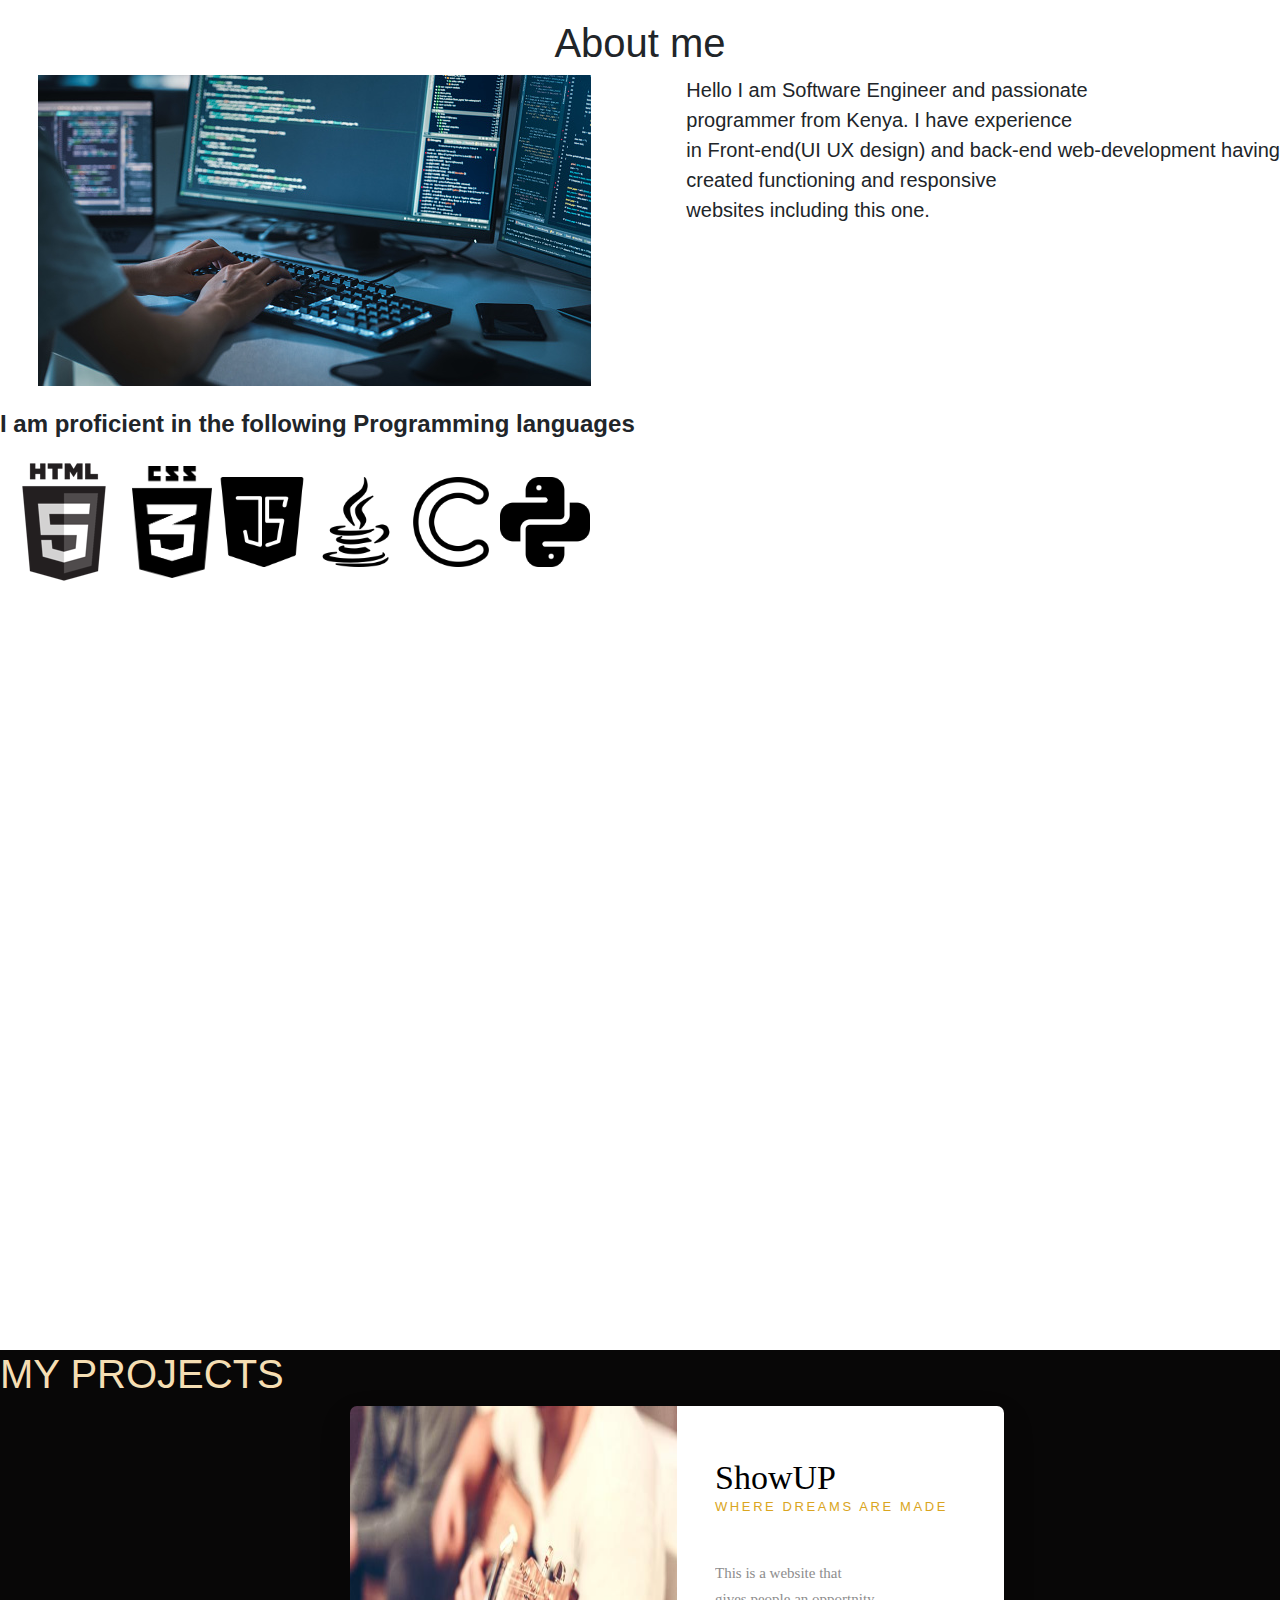
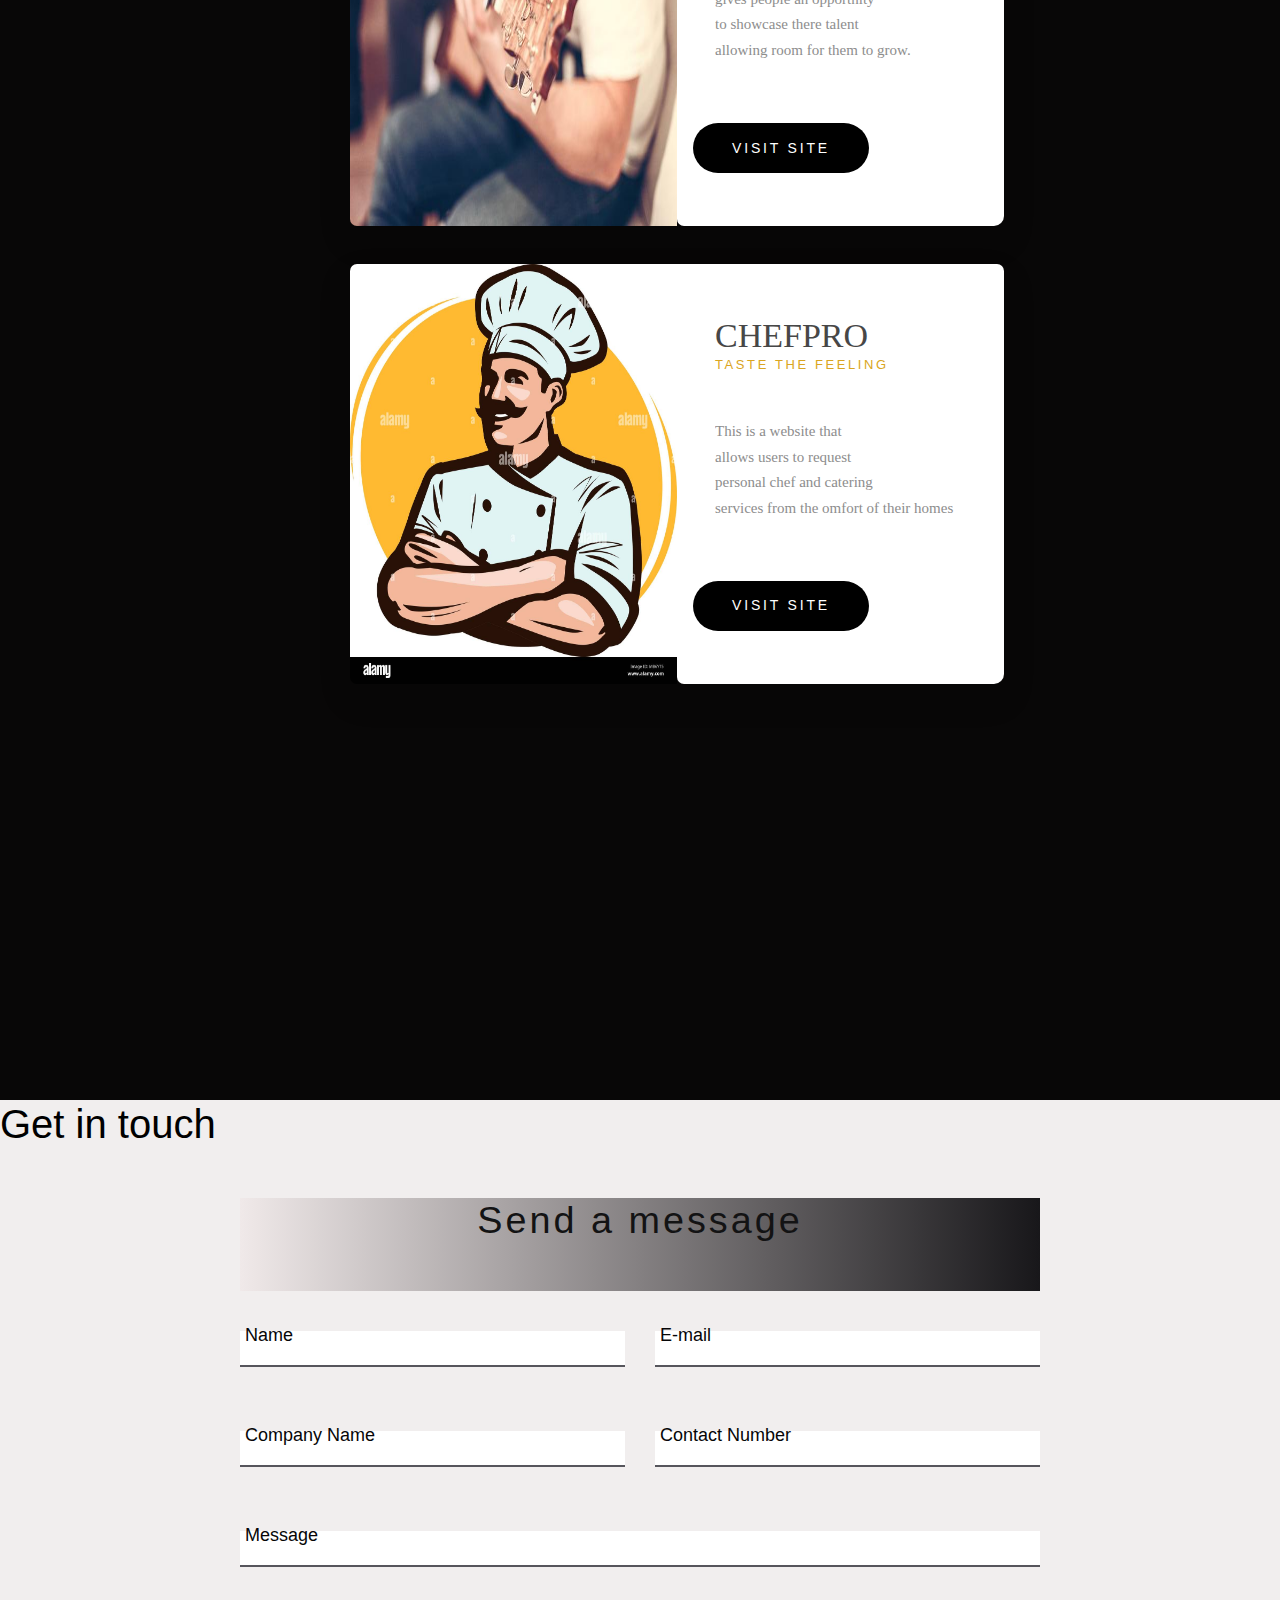
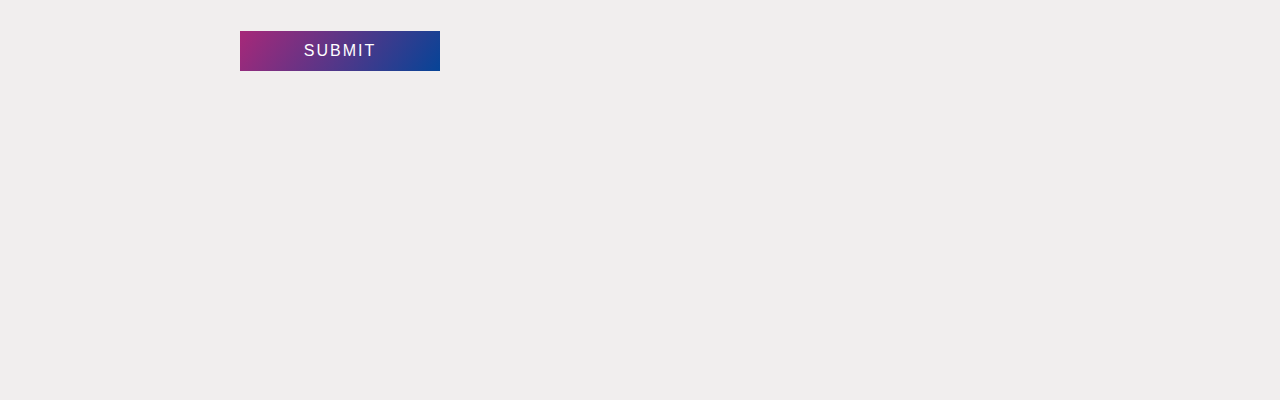
==== thisisme.html @ d9a9877f "Update thisisme.html" ====
<!DOCTYPE html>
<html>
    <head>
        
        <title>vincentmarsh</title>
        <link rel="stylesheet" href="https://cdn.jsdelivr.net/npm/bootstrap@4.0.0/dist/css/bootstrap.min.css" 
        integrity="sha384-Gn5384xqQ1aoWXA+058RXPxPg6fy4IWvTNh0E263XmFcJlSAwiGgFAW/dAiS6JXm" crossorigin="anonymous">
        <link rel="stylesheet" href="styles.css" />
    </head>
    <body>
        <div class="wrapper">
         <div class="aboutme">
            <h1 class="h1a">About me</h1>
            <img class="img3" src="images/istockphoto-1356364287-170667a.jpg"  alt="">
            <p class="h1b">Hello I am Software Engineer and passionate <br> programmer from Kenya. I have experience<br> in Front-end(UI UX design) and back-end
            web-development having <br>created functioning and responsive<br> websites including this one.  <br>   </p>
           <br> 
         </div>
         <p class="languages"> I am proficient in the following Programming languages</p>
         <img src="images\tim-mossholder-WE_Kv_ZB1l0-unsplash.jpg" class="imglan" alt="">
         <div progicons>
            <img src="images/65697_html_icon.png" alt="">
            <img src="images/css.png" class=cssicon alt="">
            <img src="images\java-script.png" class=jsicon alt="">
            <img src="images\java.png" class=jsicon alt="">
            <img src="images\c.png" class=jsicon alt="">
            <img src="images\python.png" class=jsicon alt="">
         </div>
        </div>

        <div class="work">
        <h1> MY PROJECTS</h1>
        <div class="project1">
         <div class="product-img">
           <img src="images\guitar-g049f9bd7a_640.jpg" height="420" width="327">
         </div>
         <div class="product-info">
           <div class="product-text">
             <h1>ShowUP</h1>
             <h2>Where dreams are made</h2>
             <p>This is a website that<br> gives people an opportnity<br> to showcase there talent<br> allowing room for them to grow. </p>
           </div>
           <div class="product-price-btn">
            
             <button type="button">Visit Site</button>
           </div>
         </div>
       </div>
       <div class="project2">
         <div class="product-img2">
           <img src="images\cook-chef-logo-or-label-restaurant-concept-cartoon-vector-illustration-MB6YT5.jpg" height="420" width="327">
         </div>
         <div class="product-info2">
           <div class="product-text2">
             <h1>CHEFPRO</h1>
             <h2>Taste the feeling</h2>
             <p>This is a website that<br> allows users to request<br> personal chef and catering<br> services from the omfort of their homes </p>
           </div>
           <div class="product-price-btn2">
            
             <button type="button">Visit Site</button>
           </div>
         </div>
       </div>
        </div>
        
        <div class="info">
            <h1 class="h1c"> Get in touch</h1>
            <section class="get-in-touch">
                <h1 class="title">Send a message</h1>
                <form class="contact-form row">
                   <div class="form-field col-lg-6">
                      <input id="name" class="input-text js-input" type="text" required>
                      <label class="label" for="name">Name</label>
                   </div>
                   <div class="form-field col-lg-6 ">
                      <input id="email" class="input-text js-input" type="email" required>
                      <label class="label" for="email">E-mail</label>
                   </div>
                   <div class="form-field col-lg-6 ">
                      <input id="company" class="input-text js-input" type="text" required>
                      <label class="label" for="company">Company Name</label>
                   </div>
                    <div class="form-field col-lg-6 ">
                      <input id="phone" class="input-text js-input" type="text" required>
                      <label class="label" for="phone">Contact Number</label>
                   </div>
                   <div class="form-field col-lg-12">
                      <input id="message" class="input-text js-input" type="text" required>
                      <label class="label" for="message">Message</label>
                   </div>
                   <div class="form-field col-lg-12">
                      <input class="submit-btn" type="submit" value="Submit">
                   </div>
                </form>
             </section>
        </div>
    </body>
</html>
---- styles.css ----
@import url('https://fonts.googleapis.com/css?family=Montserrat:400,700&display=swap');
* {
	padding: 0;
	margin: 0;
	box-sizing: border-box;
  }
  
  
.wrapper {
  	background-color: white;
	height: 150vh;
	overflow-x: hidden;
	overflow-y: auto;
	

  }
  .work{
	background: rgb(8, 7, 7);
	height: 150vh;
	overflow-x: hidden;
	overflow-y: auto;
	color: wheat;

	
  }
  
  .info{
	background: rgb(241, 238, 238);
	transform: translateZ(0) scale(1);
	transition: 5ms;
	z-index: 8;
	justify-content: center;
	height: 100vh;
  }
  
  .info,
  .info p {
	margin-bottom: 1rem;
  }
.h1a{
	color: 000;
	text-align: center;
  }
  .h1b{
color: 000;
float: right;

  }
  .h1c{
	color: #000;

  }
  .aboutme{
	margin-top: .5cm;
	font-size: 20px;
	
  }

  .languages{
	color: 000;
	font-weight: bolder;
	margin-top: 20px;
	font-size: 24px;
  }
  .imglan{
	width: 500px;
	margin-right: 1.0cm ;
	float: right;
  }
  .img3{
	margin-left: 1.0cm ;
  }
 
  .cssicon{
	width: 80px;
	align-items: stretch;
  }
  .jsicon{
	width: 90px;
  }
  .project1 {
	height: 420px;
	width: 654px;
	margin-left: 350px;
	border-radius: 7px 7px 7px 7px;
	
	-webkit-box-shadow: 0px 14px 32px 0px rgba(0, 0, 0, 0.15);
	-moz-box-shadow: 0px 14px 32px 0px rgba(0, 0, 0, 0.15);
	box-shadow: 0px 14px 32px 0px rgba(0, 0, 0, 0.15);
  }
  
  .product-img {
	float: left;
	height: 420px;
	width: 327px;
  }
  
  .product-img img {
	border-radius: 7px 0 0 7px;
  }
  
  .product-info {
	float: left;
	height: 420px;
	width: 327px;
	border-radius: 0 7px 10px 7px;
	background-color: #ffffff;
  }
  
  .product-text {
	height: 300px;
	width: 327px;
  }
  
  .product-text h1 {
	margin: 0 0 0 38px;
	padding-top: 52px;
	font-size: 34px;
	color: black;
  }
  
  .product-text h1,
  .product-price-btn p {
	font-family: 'Bentham', serif;
  }
  
  .product-text h2 {
	margin: 0 0 47px 38px;
	font-size: 13px;
	font-family: 'Raleway', sans-serif;
	font-weight: 400;
	text-transform: uppercase;
	color: goldenrod;
	letter-spacing: 0.2em;
  }
  
  .product-text p {
	height: 125px;
	margin: 0 0 0 38px;
	font-family: 'Playfair Display', serif;
	color: #8d8d8d;
	line-height: 1.7em;
	font-size: 15px;
	font-weight: lighter;
	overflow: hidden;
  }
  
  .product-price-btn {
	height: 103px;
	width: 327px;
	margin-top: 17px;
	position: relative;
  }
  
  .product-price-btn p {
	display: inline-block;
	position: absolute;
	top: -13px;
	height: 50px;
	font-family: 'Trocchi', serif;
	margin: 0 0 0 38px;
	font-size: 28px;
	font-weight: lighter;
	color: gray;
  }
  
  span {
	display: inline-block;
	height: 50px;
	font-family: 'Suranna', serif;
	font-size: 34px;
  }
  
  .product-price-btn button {
	
	display: inline-block;
	height: 50px;
	width: 176px;
	margin: 0 40px 0 16px;
	box-sizing: border-box;
	border: transparent;
	border-radius: 60px;
	font-family: 'Raleway', sans-serif;
	font-size: 14px;
	font-weight: 500;
	text-transform: uppercase;
	letter-spacing: 0.2em;
	color: #ffffff;
	background-color: #000000;
	cursor: pointer;
	outline: none;
  }
  
  .product-price-btn button:hover {
	background-color: #ffffff;
	color: #000000;
  }
  .project2 {
	height: 420px;
	width: 654px;
	margin-left: 350px;
	border-radius: 7px 7px 7px 7px;
	margin-top: 01cm;
	-webkit-box-shadow: 0px 14px 32px 0px rgba(0, 0, 0, 0.15);
	-moz-box-shadow: 0px 14px 32px 0px rgba(0, 0, 0, 0.15);
	box-shadow: 0px 14px 32px 0px rgba(0, 0, 0, 0.15);
  }
  
  .product-img2 {
	float: left;
	height: 420px;
	width: 327px;
  }
  
  .product-img2 img {
	border-radius: 7px 0 0 7px;
  }
  
  .product-info2 {
	float: left;
	height: 420px;
	width: 327px;
	border-radius: 0 7px 10px 7px;
	background-color: #ffffff;
  }
  
  .product-text2 {
	height: 300px;
	width: 327px;
  }
  
  .product-text2 h1 {
	margin: 0 0 0 38px;
	padding-top: 52px;
	font-size: 34px;
	color: #474747;
  }
  
  .product-text2 h1,
  .product-price-btn2 p {
	font-family: 'Bentham', serif;
  }
  
  .product-text2 h2 {
	margin: 0 0 47px 38px;
	font-size: 13px;
	font-family: 'Raleway', sans-serif;
	font-weight: 400;
	text-transform: uppercase;
	color: goldenrod;
	letter-spacing: 0.2em;
  }
  
  .product-text2 p {
	height: 125px;
	margin: 0 0 0 38px;
	font-family: 'Playfair Display', serif;
	color: #8d8d8d;
	line-height: 1.7em;
	font-size: 15px;
	font-weight: lighter;
	overflow: hidden;
  }
  
  .product-price-btn2 {
	height: 103px;
	width: 327px;
	margin-top: 17px;
	position: relative;
  }
  
  .product-price-btn2 p {
	display: inline-block;
	position: absolute;
	top: -13px;
	height: 50px;
	font-family: 'Trocchi', serif;
	margin: 0 0 0 38px;
	font-size: 28px;
	font-weight: lighter;
	color: gray;
  }
  
  span {
	display: inline-block;
	height: 50px;
	font-family: 'Suranna', serif;
	font-size: 34px;
  }
  
  .product-price-btn2 button {
	
	display: inline-block;
	height: 50px;
	width: 176px;
	margin: 0 40px 0 16px;
	box-sizing: border-box;
	border: transparent;
	border-radius: 60px;
	font-family: 'Raleway', sans-serif;
	font-size: 14px;
	font-weight: 500;
	text-transform: uppercase;
	letter-spacing: 0.2em;
	color: #ffffff;
	background-color: #000000;
	cursor: pointer;
	outline: none;
  }
  
  .product-price-btn2 button:hover {
	background-color: #ffffff;
	color: #000000;
  }
  .get-in-touch {
	max-width: 800px;
	margin: 50px auto;
	position: relative;
  
  }
  .get-in-touch .title {
	text-align: center;

	letter-spacing: 3px;
	font-size: 1cm;

	padding-bottom: 48px;
	color: #131314;
	  background: #5543ca;
	  background: -moz-linear-gradient(left,#e2dbda  0%,#0e0e11 100%) !important;
	  background: -webkit-linear-gradient(left,#f8f4f4  0%,#19191b 100%) !important;
	  background: linear-gradient(to right,#f0e9e9  0%,#18171a  100%) !important;
	  
  }
  
  .contact-form .form-field {
	position: relative;
	margin: 32px 0;
  }
  .contact-form .input-text {
	display: block;
	width: 100%;
	height: 36px;
	border-width: 0 0 2px 0;
	border-color: #56555c;
	font-size: 18px;
	line-height: 26px;
	font-weight: 400;
  }
  .contact-form .input-text:focus {
	outline: none;
  }
  .contact-form .input-text:focus + .label,
  .contact-form .input-text.not-empty + .label {
	-webkit-transform: translateY(-24px);
			transform: translateY(-24px);
  }
  .contact-form .label {
	position: absolute;
	left: 20px;
	bottom: 11px;
	font-size: 18px;
	line-height: 26px;
	font-weight: 400;
	color: #060607;
	cursor: text;
	transition: -webkit-transform .2s ease-in-out;
	transition: transform .2s ease-in-out;
	transition: transform .2s ease-in-out, 
	-webkit-transform .2s ease-in-out;
  }
  .contact-form .submit-btn {
	display: inline-block;
	background-color: #000;
	 background-image: linear-gradient(125deg,#a72879,#064497);
	color: #fff;
	text-transform: uppercase;
	letter-spacing: 2px;
	font-size: 16px;
	padding: 8px 16px;
	border: none;
	width:200px;
	cursor: pointer;
  }
  
  @media (max-width: 1048px){
	.wrapper{
		height: 90vh;
		background-color: white !important ;
	
	}
	.work{
		height: 70vh;
	}
	.info{
		height: 70vh;
	}
	.h1b{
		float: none !important;
		font-size: 50px;
	}
	.imglan{
		float: none;
		width: 800px;
	}
	.languages{
		font-size: 50px;
	}
	.aboutme{
		float: none;
		font-size: 15px;
	}
	.img3{
	width: 800px;

	}
	
  }
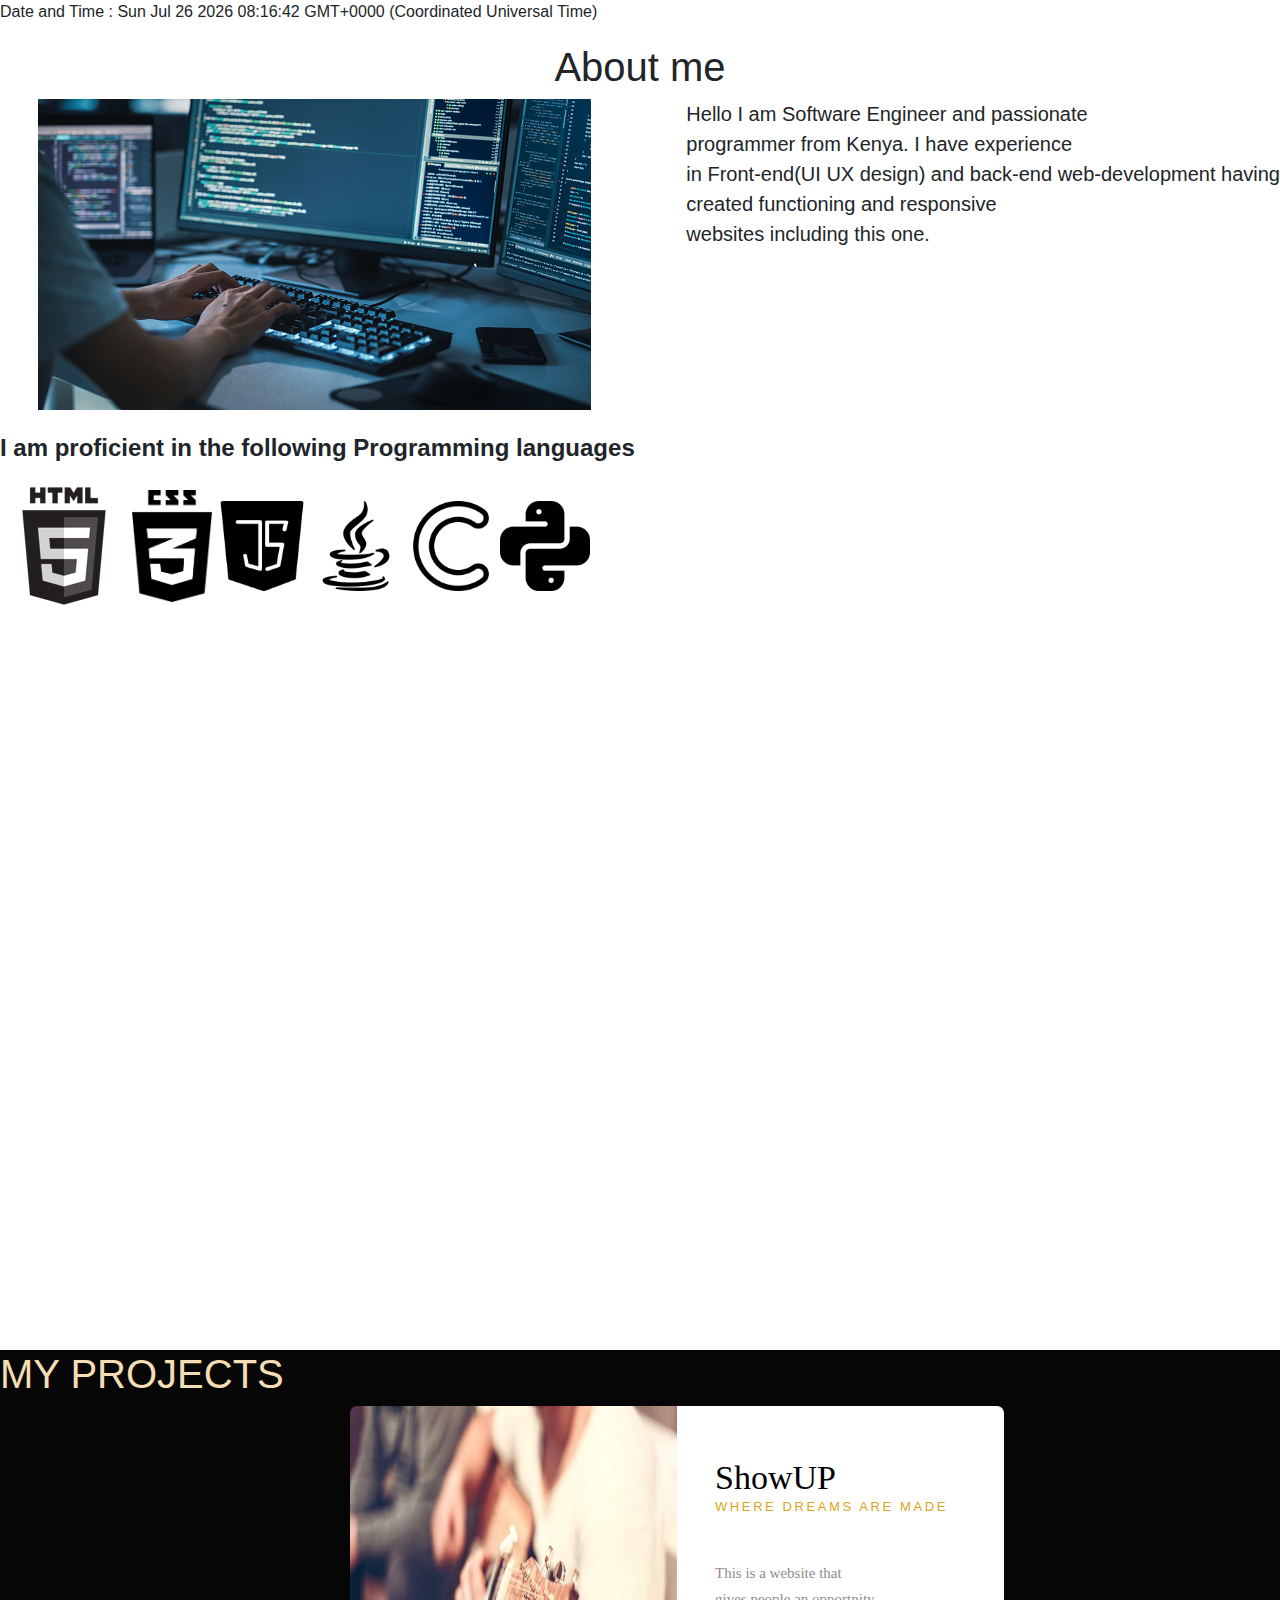
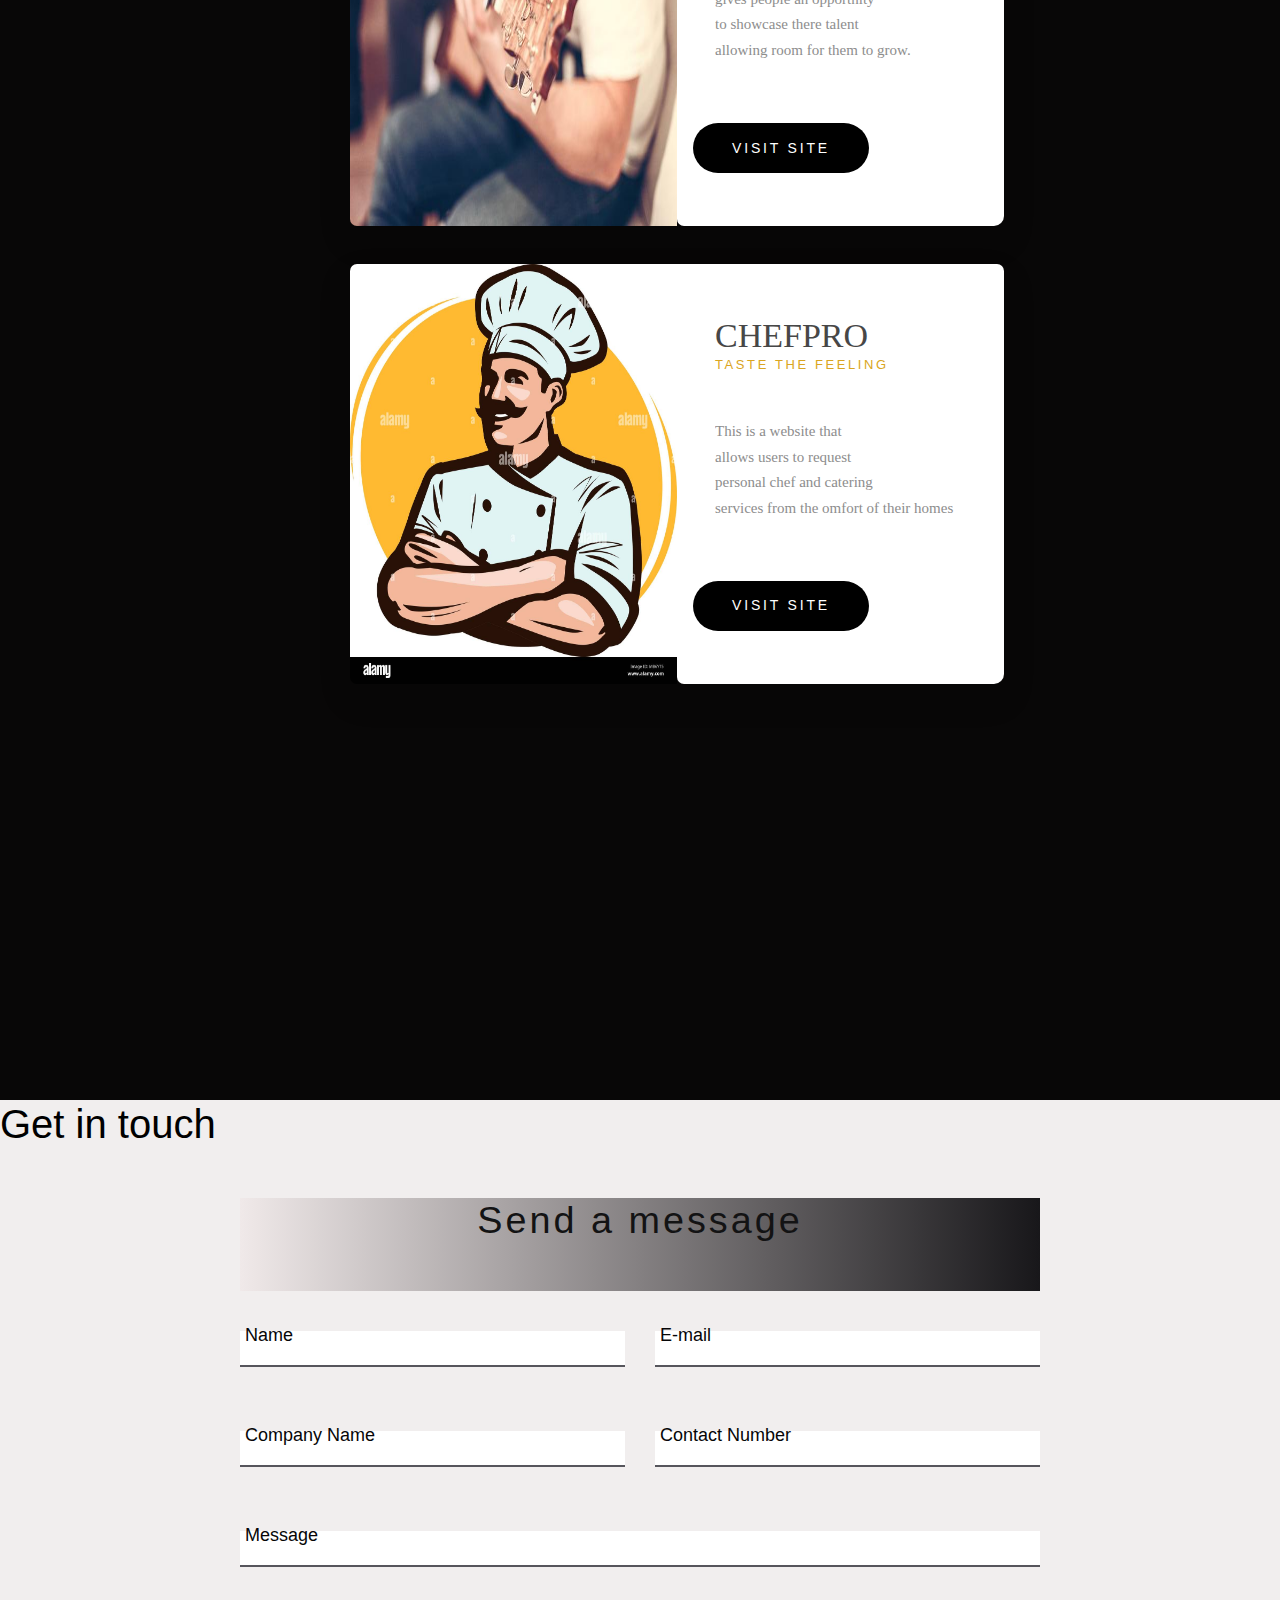
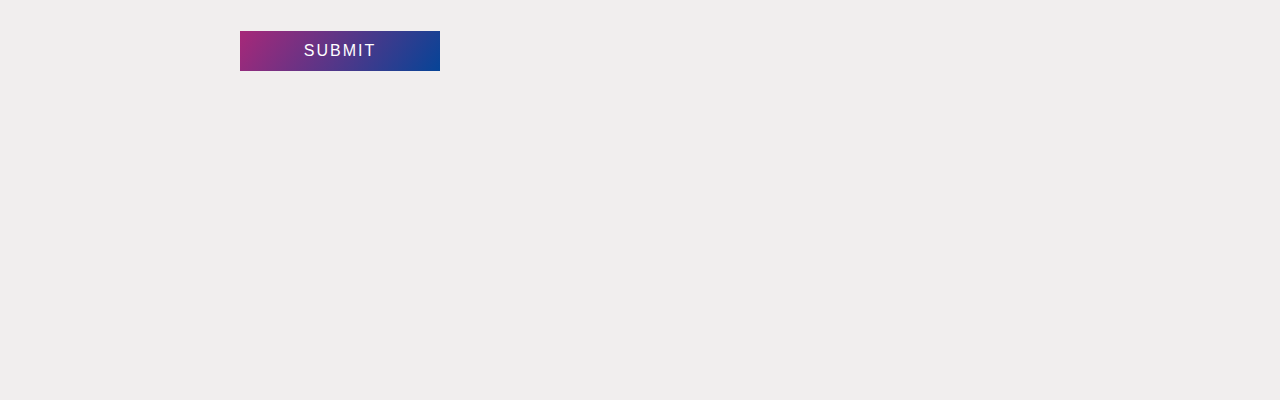
==== commit fdd5ea2d: "javascript" ====
--- a/thisisme.html
+++ b/thisisme.html
@@ -9,6 +9,23 @@
     </head>
     <body>
         <div class="wrapper">
+          <html>
+
+            <head>
+                <title>JavaScript Date Method</title>
+            </head>
+            
+            <body>
+            
+                <script  type="text/javascript">
+                    var dt = Date();
+                    document.write("Date and Time : " + dt);
+                 
+                </script>
+            
+            </body>
+            
+            </html> 
          <div class="aboutme">
             <h1 class="h1a">About me</h1>
             <img class="img3" src="images/istockphoto-1356364287-170667a.jpg"  alt="">
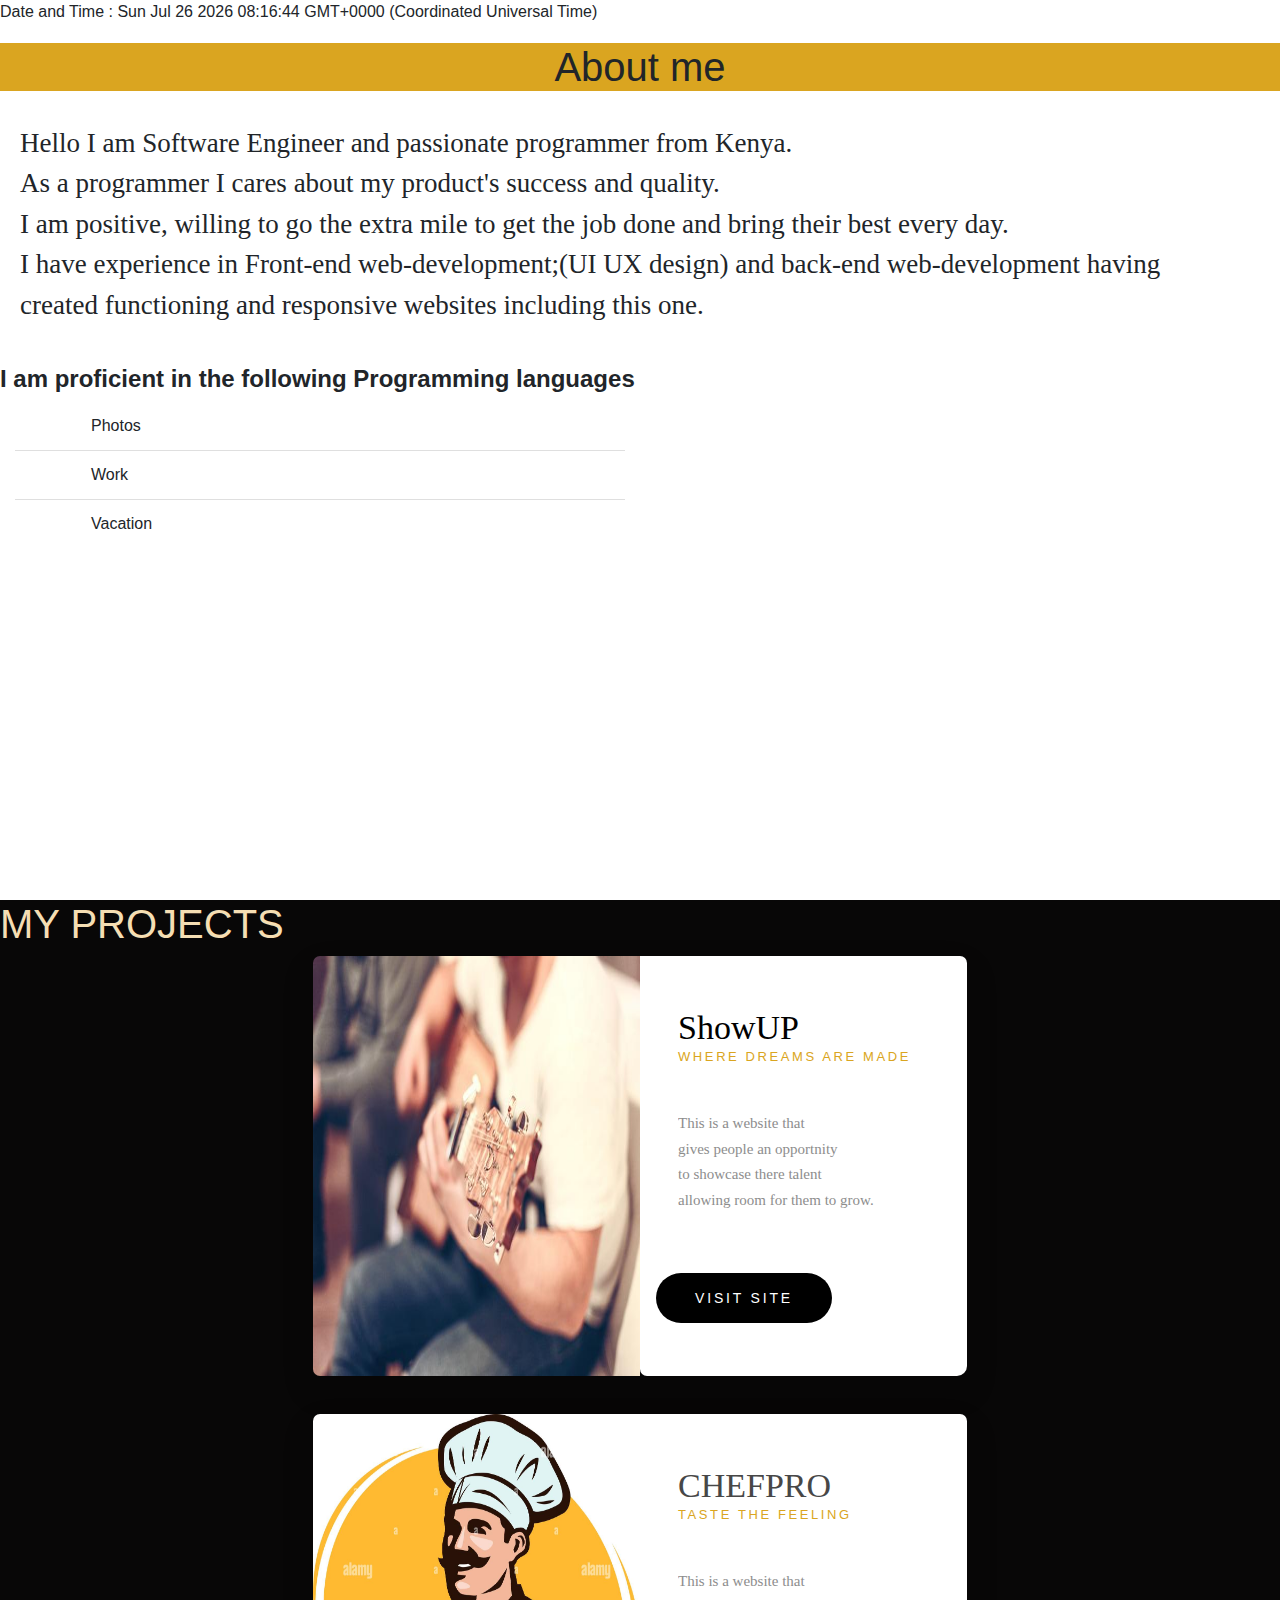
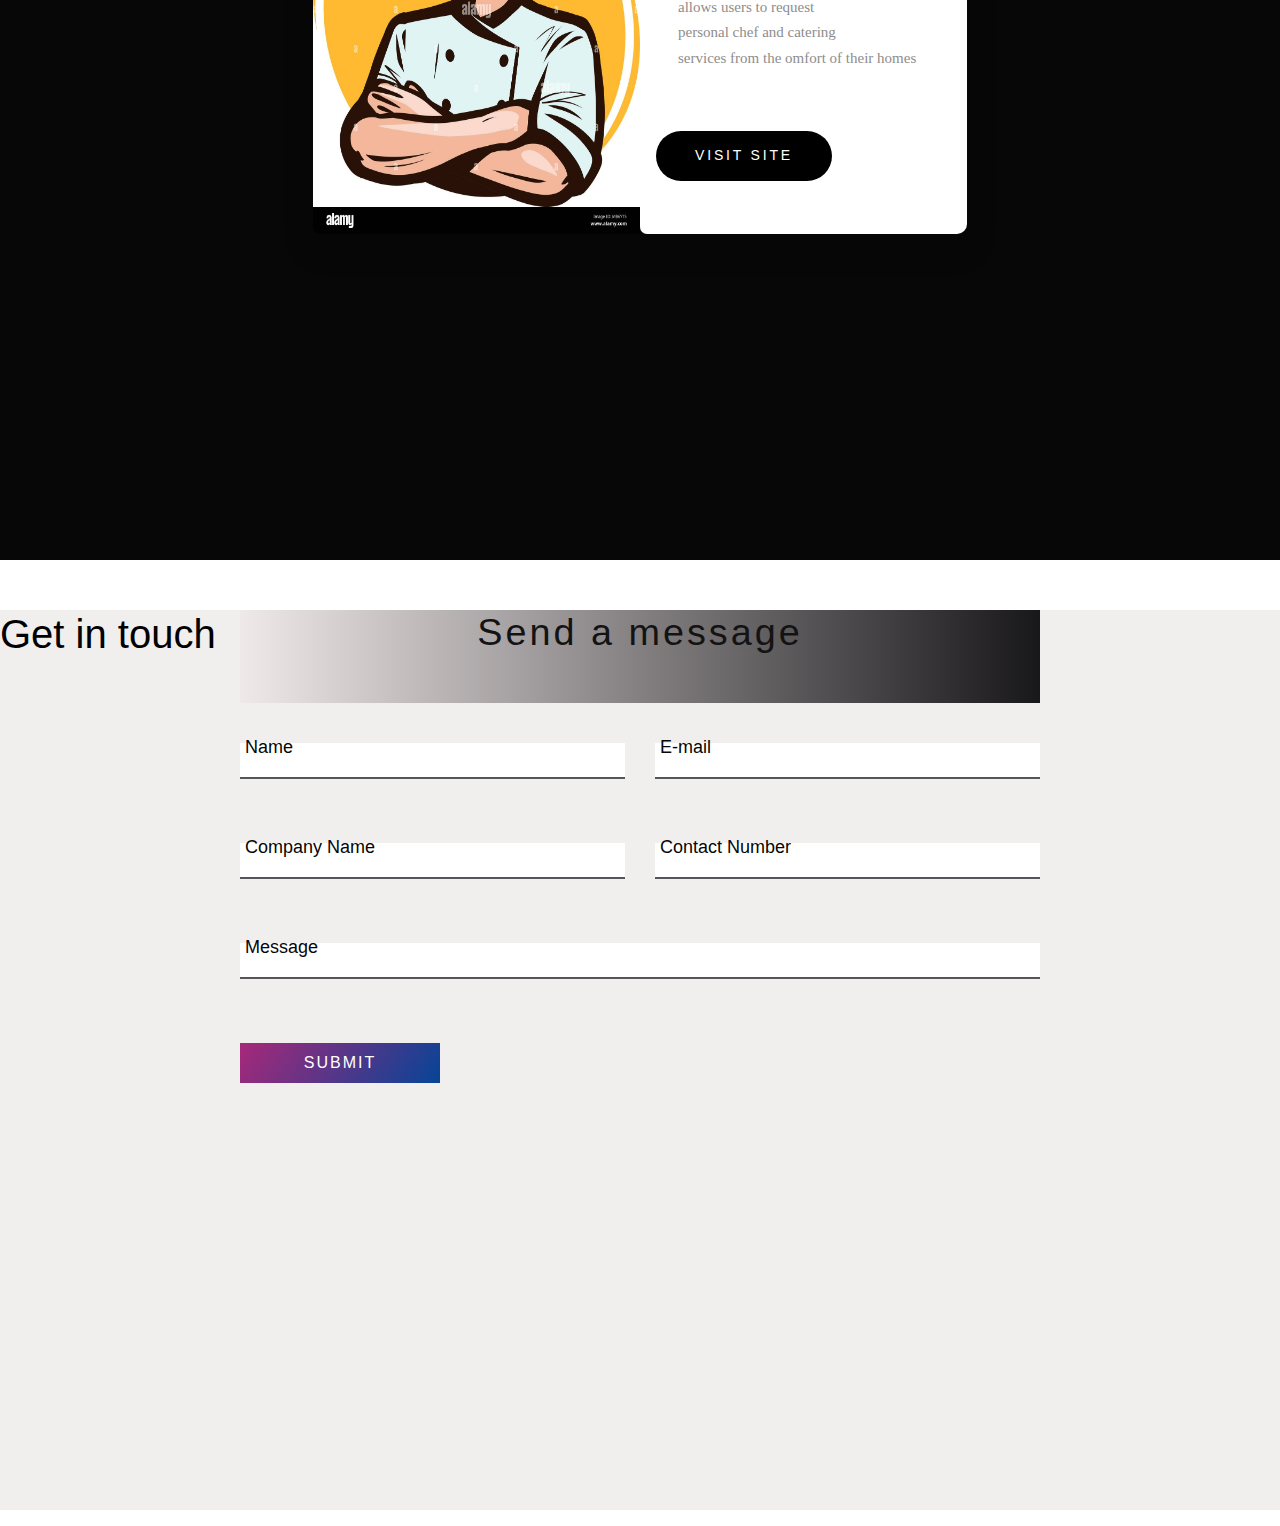
==== commit db86e323: "changes" ====
--- a/thisisme.html
+++ b/thisisme.html
@@ -28,21 +28,31 @@
             </html> 
          <div class="aboutme">
             <h1 class="h1a">About me</h1>
-            <img class="img3" src="images/istockphoto-1356364287-170667a.jpg"  alt="">
-            <p class="h1b">Hello I am Software Engineer and passionate <br> programmer from Kenya. I have experience<br> in Front-end(UI UX design) and back-end
-            web-development having <br>created functioning and responsive<br> websites including this one.  <br>   </p>
+            <img class="img3" src="images\programmer.png"  alt="">
+            <p class="h1b">Hello I am Software Engineer and passionate programmer from Kenya.<br>  As a programmer I cares about my product's success and quality.<br>
+            I am positive, willing to go the extra mile to get the job done and bring their best every day.<br>I have experience in Front-end web-development;(UI UX design) and back-end
+            web-development having <br>created functioning and responsive  websites including this one.  <br>   </p>
            <br> 
          </div>
-         <p class="languages"> I am proficient in the following Programming languages</p>
-         <img src="images\tim-mossholder-WE_Kv_ZB1l0-unsplash.jpg" class="imglan" alt="">
-         <div progicons>
-            <img src="images/65697_html_icon.png" alt="">
-            <img src="images/css.png" class=cssicon alt="">
-            <img src="images\java-script.png" class=jsicon alt="">
-            <img src="images\java.png" class=jsicon alt="">
-            <img src="images\c.png" class=jsicon alt="">
-            <img src="images\python.png" class=jsicon alt="">
-         </div>
+         <h4 class="languages"> I am proficient in the following Programming languages</h4>
+    
+         <!--Grid column-->
+    <div class="col-md-6 mb-4">
+    
+      <div class="list-group-flush">
+          <div class="list-group-item">
+            <p class="mb-0"><i class="fab fa-instagram fa-2x mr-4 blue p-3 white-text rounded " aria-hidden="true"></i>Photos</p>
+          </div>
+          <div class="list-group-item">
+            <p class="mb-0"> <i class="fab fa-slack-hash fa-2x mr-4 mr-4 red p-3 white-text rounded" aria-hidden="true"></i>Work</p>
+          </div>
+          <div class="list-group-item">
+            <p class="mb-0"><i class="fab fa-snapchat fa-2x mr-4 mr-4 purple p-3 white-text rounded" aria-hidden="true"></i>Vacation</p>
+          </div>
+        </div>
+  
+  </div>
+        
         </div>
 
         <div class="work">
--- a/styles.css
+++ b/styles.css
@@ -8,7 +8,7 @@
   
 .wrapper {
   	background-color: white;
-	height: 150vh;
+	height: 100vh;
 	overflow-x: hidden;
 	overflow-y: auto;
 	
@@ -16,7 +16,7 @@
   }
   .work{
 	background: rgb(8, 7, 7);
-	height: 150vh;
+	height: 140vh;
 	overflow-x: hidden;
 	overflow-y: auto;
 	color: wheat;
@@ -40,32 +40,36 @@
 .h1a{
 	color: 000;
 	text-align: center;
+	background-color: goldenrod;
   }
   .h1b{
 color: 000;
-float: right;
+font-family: 'Bentham', serif;
+margin-left: 20px;
+font-size: 3vmin ;
 
   }
   .h1c{
 	color: #000;
+	position: absolute;
+	
 
   }
   .aboutme{
 	margin-top: .5cm;
-	font-size: 20px;
+	
 	
   }
 
   .languages{
 	color: 000;
 	font-weight: bolder;
-	margin-top: 20px;
+	
 	font-size: 24px;
   }
   .imglan{
-	width: 500px;
-	margin-right: 1.0cm ;
-	float: right;
+	width: 100px;
+	
   }
   .img3{
 	margin-left: 1.0cm ;
@@ -81,7 +85,9 @@
   .project1 {
 	height: 420px;
 	width: 654px;
-	margin-left: 350px;
+	margin: 0 auto; /* card centre*/
+        float: none; 
+        margin-bottom: 10px; 
 	border-radius: 7px 7px 7px 7px;
 	
 	-webkit-box-shadow: 0px 14px 32px 0px rgba(0, 0, 0, 0.15);
@@ -198,7 +204,9 @@
   .project2 {
 	height: 420px;
 	width: 654px;
-	margin-left: 350px;
+	margin: 0 auto; /* card centre*/
+        float: none; 
+        margin-bottom: 10px;
 	border-radius: 7px 7px 7px 7px;
 	margin-top: 01cm;
 	-webkit-box-shadow: 0px 14px 32px 0px rgba(0, 0, 0, 0.15);
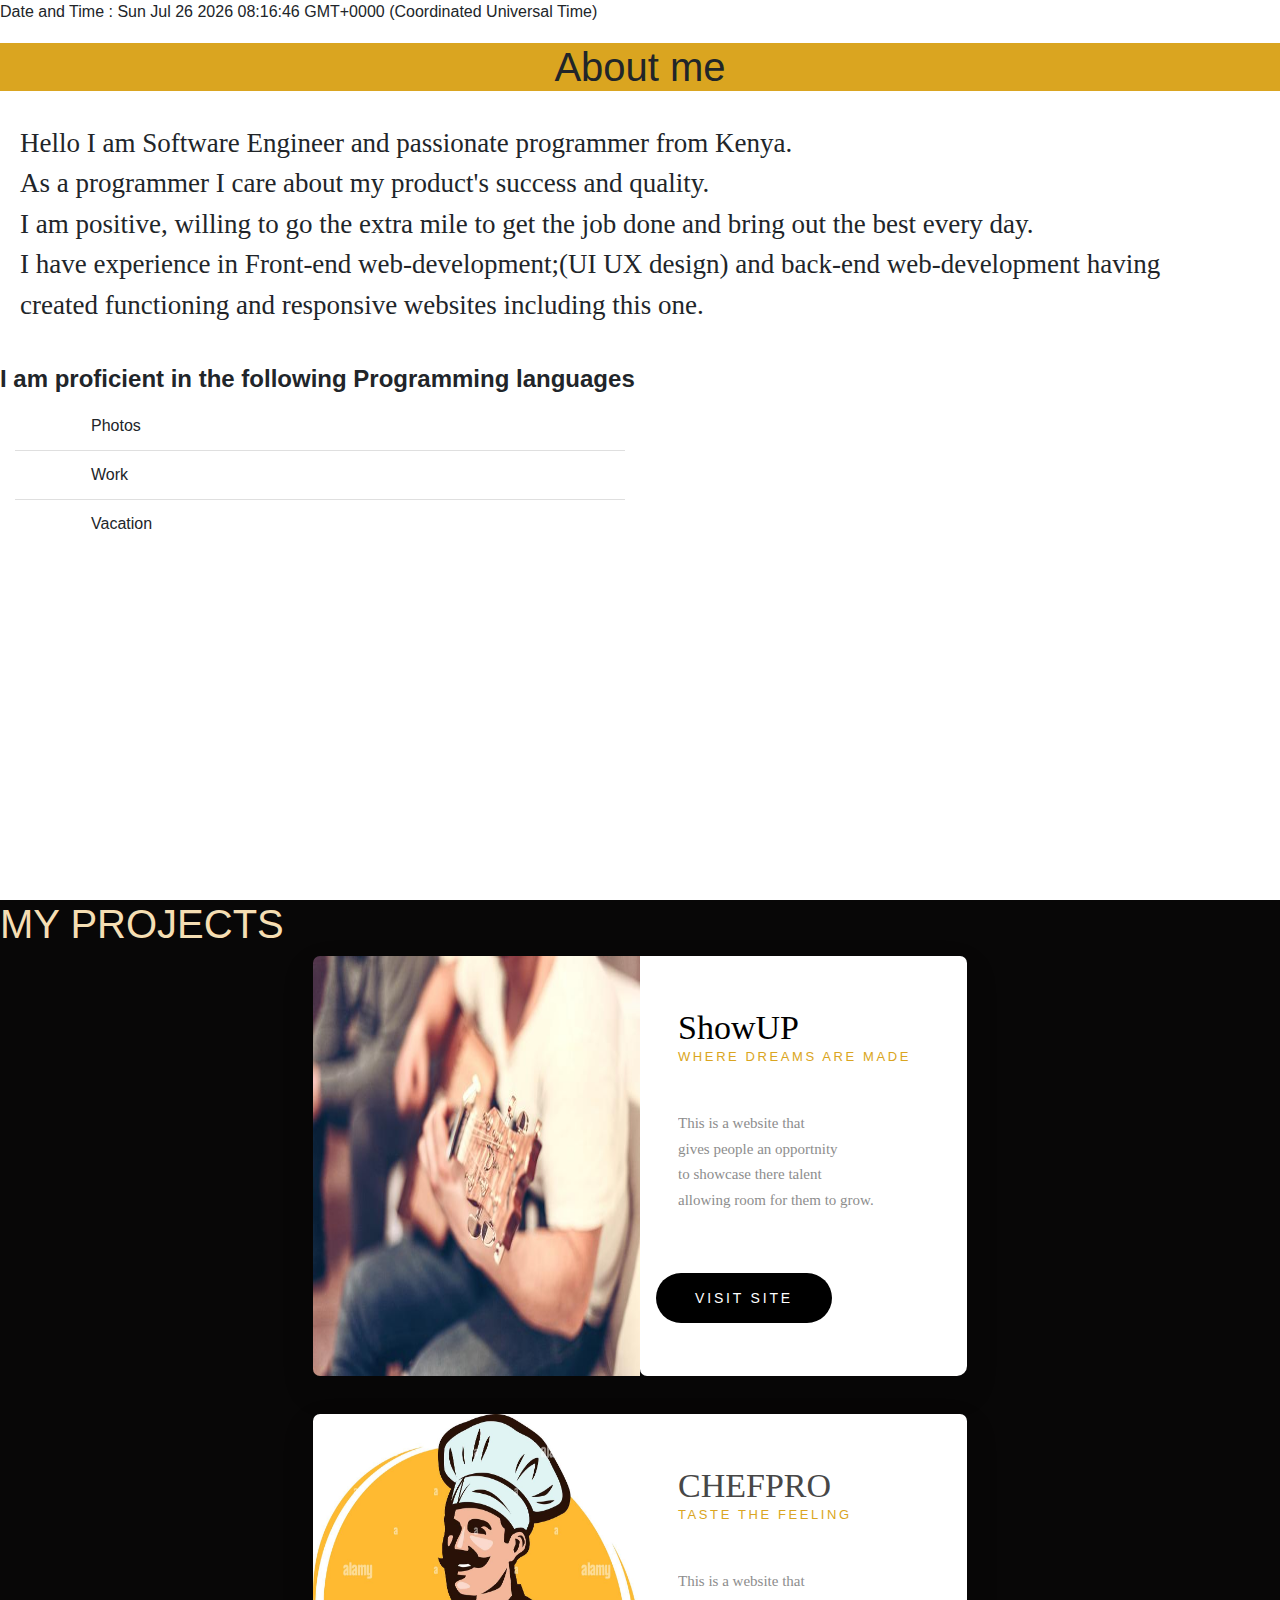
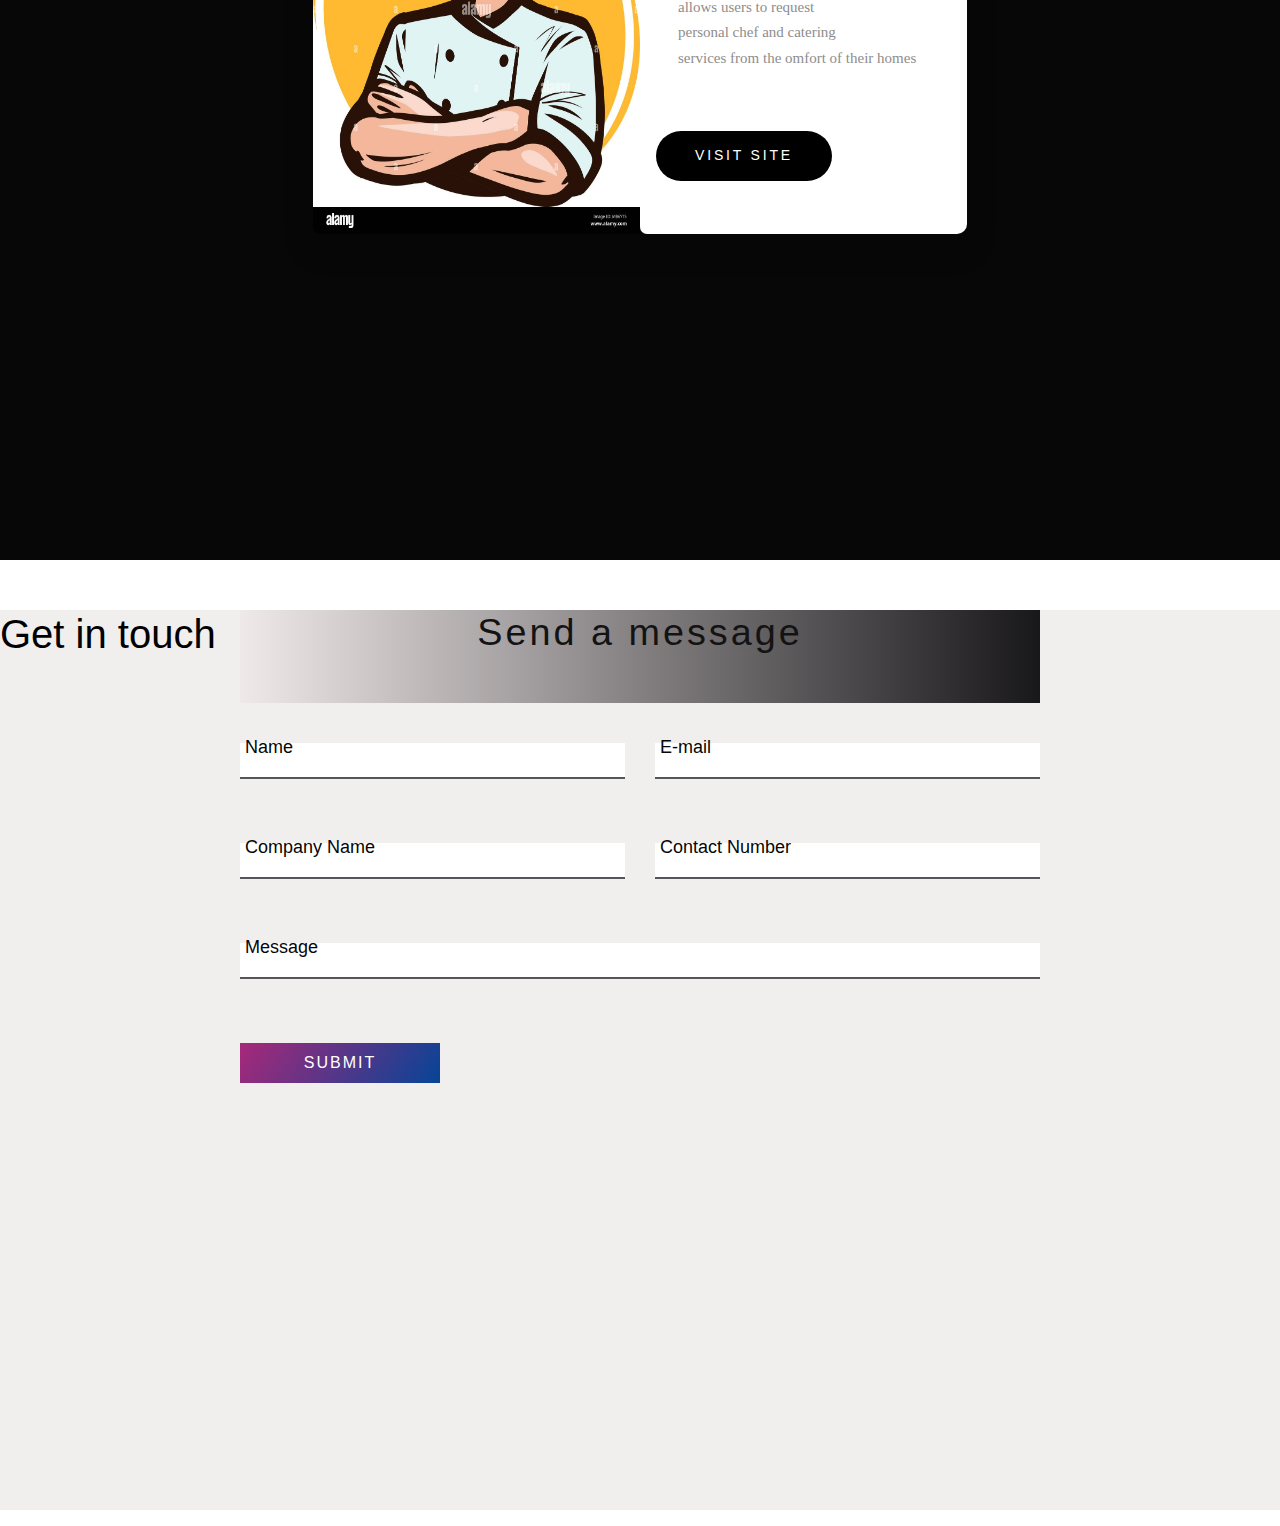
==== commit 23b0a523: "changes" ====
--- a/thisisme.html
+++ b/thisisme.html
@@ -29,8 +29,8 @@
          <div class="aboutme">
             <h1 class="h1a">About me</h1>
             <img class="img3" src="images\programmer.png"  alt="">
-            <p class="h1b">Hello I am Software Engineer and passionate programmer from Kenya.<br>  As a programmer I cares about my product's success and quality.<br>
-            I am positive, willing to go the extra mile to get the job done and bring their best every day.<br>I have experience in Front-end web-development;(UI UX design) and back-end
+            <p class="h1b">Hello I am Software Engineer and passionate programmer from Kenya.<br>  As a programmer I care about my product's success and quality.<br>
+            I am positive, willing to go the extra mile to get the job done and bring out the best every day.<br>I have experience in Front-end web-development;(UI UX design) and back-end
             web-development having <br>created functioning and responsive  websites including this one.  <br>   </p>
            <br> 
          </div>
--- a/styles.css
+++ b/styles.css
@@ -73,6 +73,7 @@
   }
   .img3{
 	margin-left: 1.0cm ;
+	width: 100px;
   }
  
   .cssicon{
@@ -407,10 +408,10 @@
 		float: none !important;
 		font-size: 50px;
 	}
-	.imglan{
-		float: none;
-		width: 800px;
-	}
+	.img3{
+		align-items: center;
+		width: 100px;
+	  }
 	.languages{
 		font-size: 50px;
 	}
@@ -418,10 +419,7 @@
 		float: none;
 		font-size: 15px;
 	}
-	.img3{
-	width: 800px;
-
-	}
+
 	
   }
   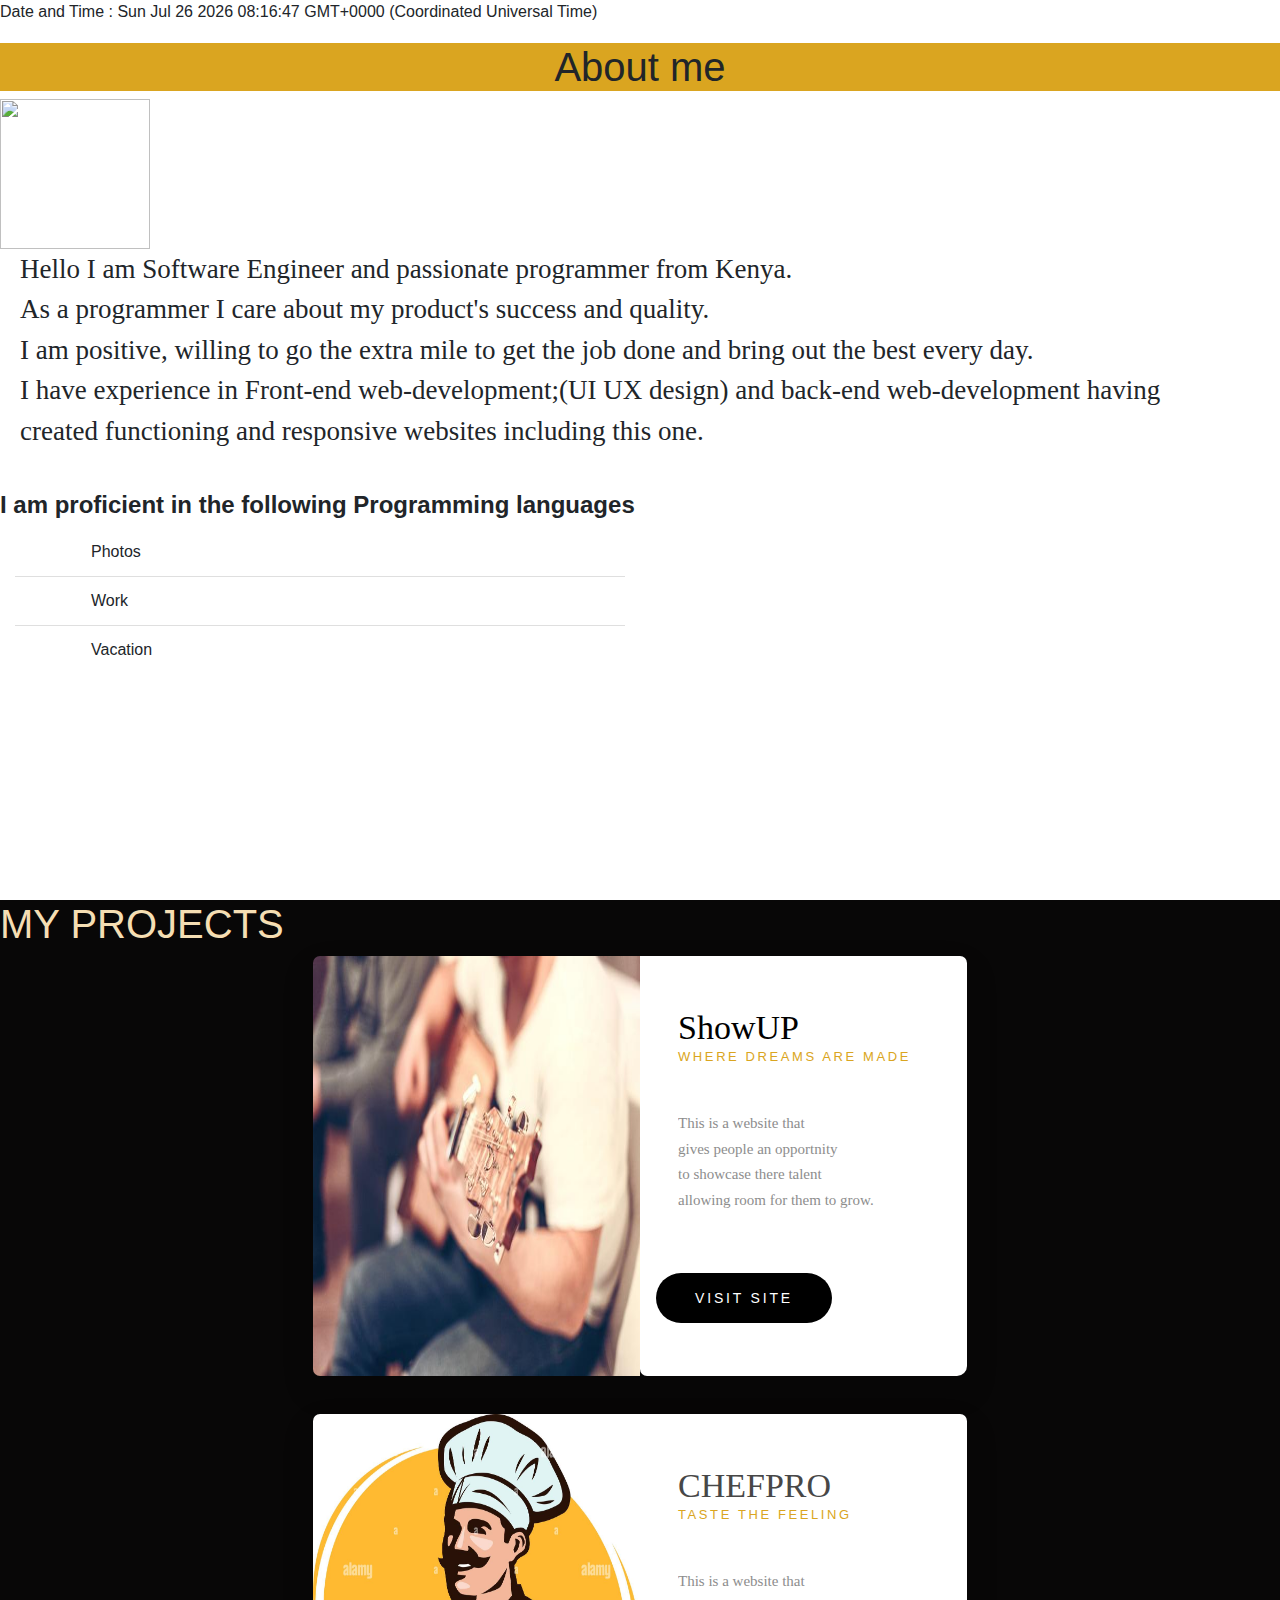
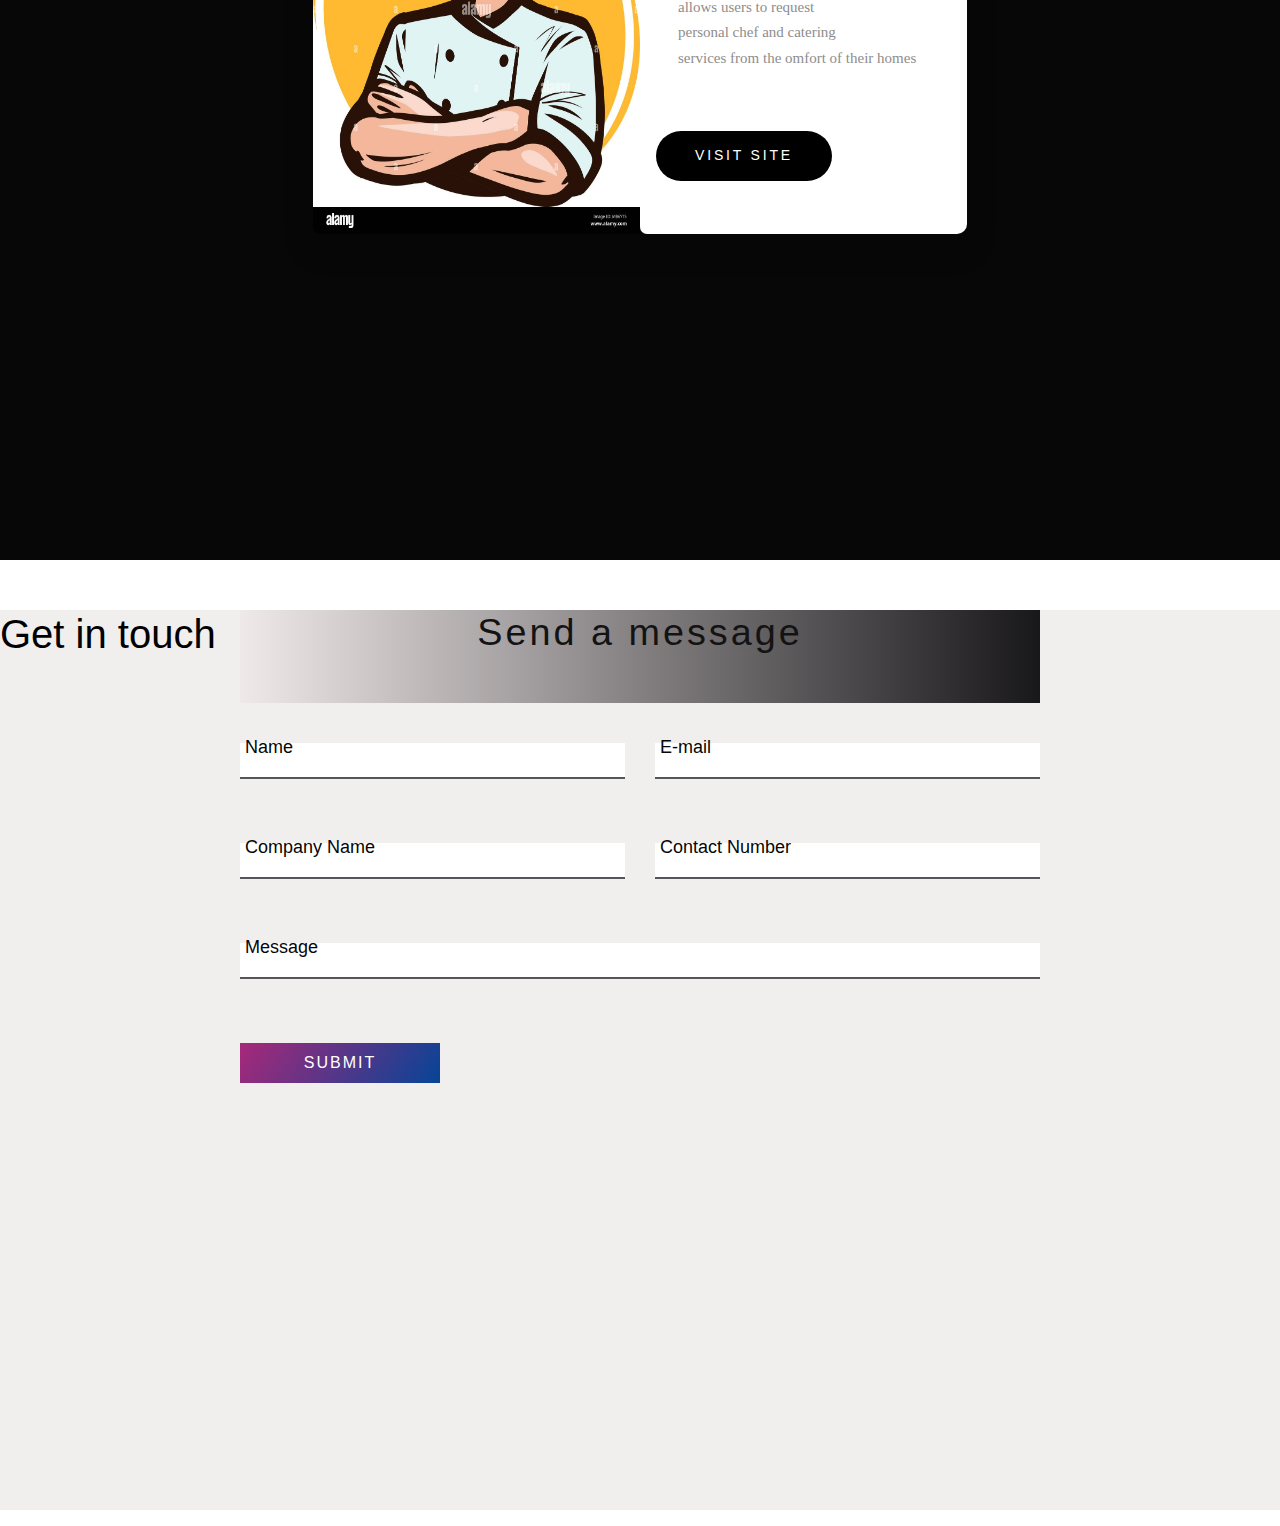
==== commit 9d0cc17f: "changes" ====
--- a/thisisme.html
+++ b/thisisme.html
@@ -28,7 +28,7 @@
             </html> 
          <div class="aboutme">
             <h1 class="h1a">About me</h1>
-            <img class="img3" src="images\programmer.png"  alt="">
+            <img  src="images\programmer.png"  alt="" height="150" width="150">
             <p class="h1b">Hello I am Software Engineer and passionate programmer from Kenya.<br>  As a programmer I care about my product's success and quality.<br>
             I am positive, willing to go the extra mile to get the job done and bring out the best every day.<br>I have experience in Front-end web-development;(UI UX design) and back-end
             web-development having <br>created functioning and responsive  websites including this one.  <br>   </p>
--- a/styles.css
+++ b/styles.css
@@ -71,11 +71,7 @@
 	width: 100px;
 	
   }
-  .img3{
-	margin-left: 1.0cm ;
-	width: 100px;
-  }
- 
+
   .cssicon{
 	width: 80px;
 	align-items: stretch;
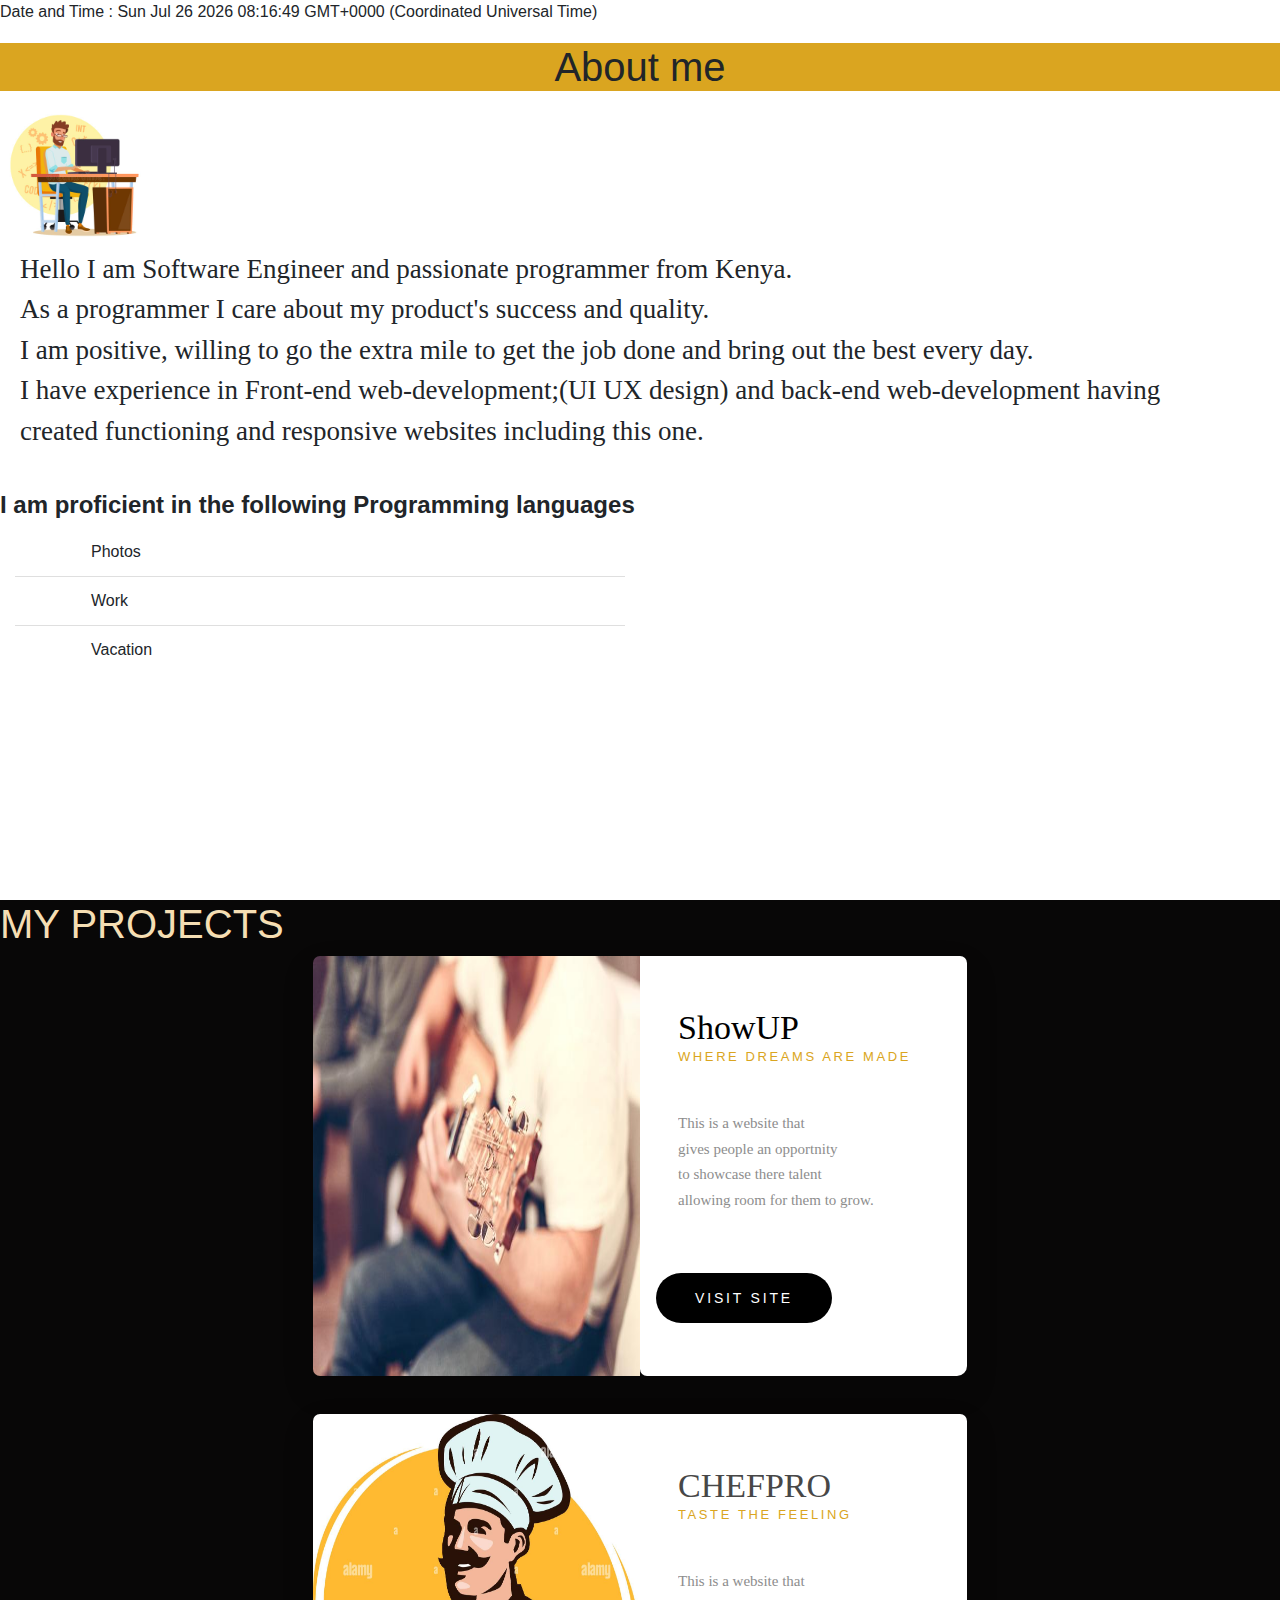
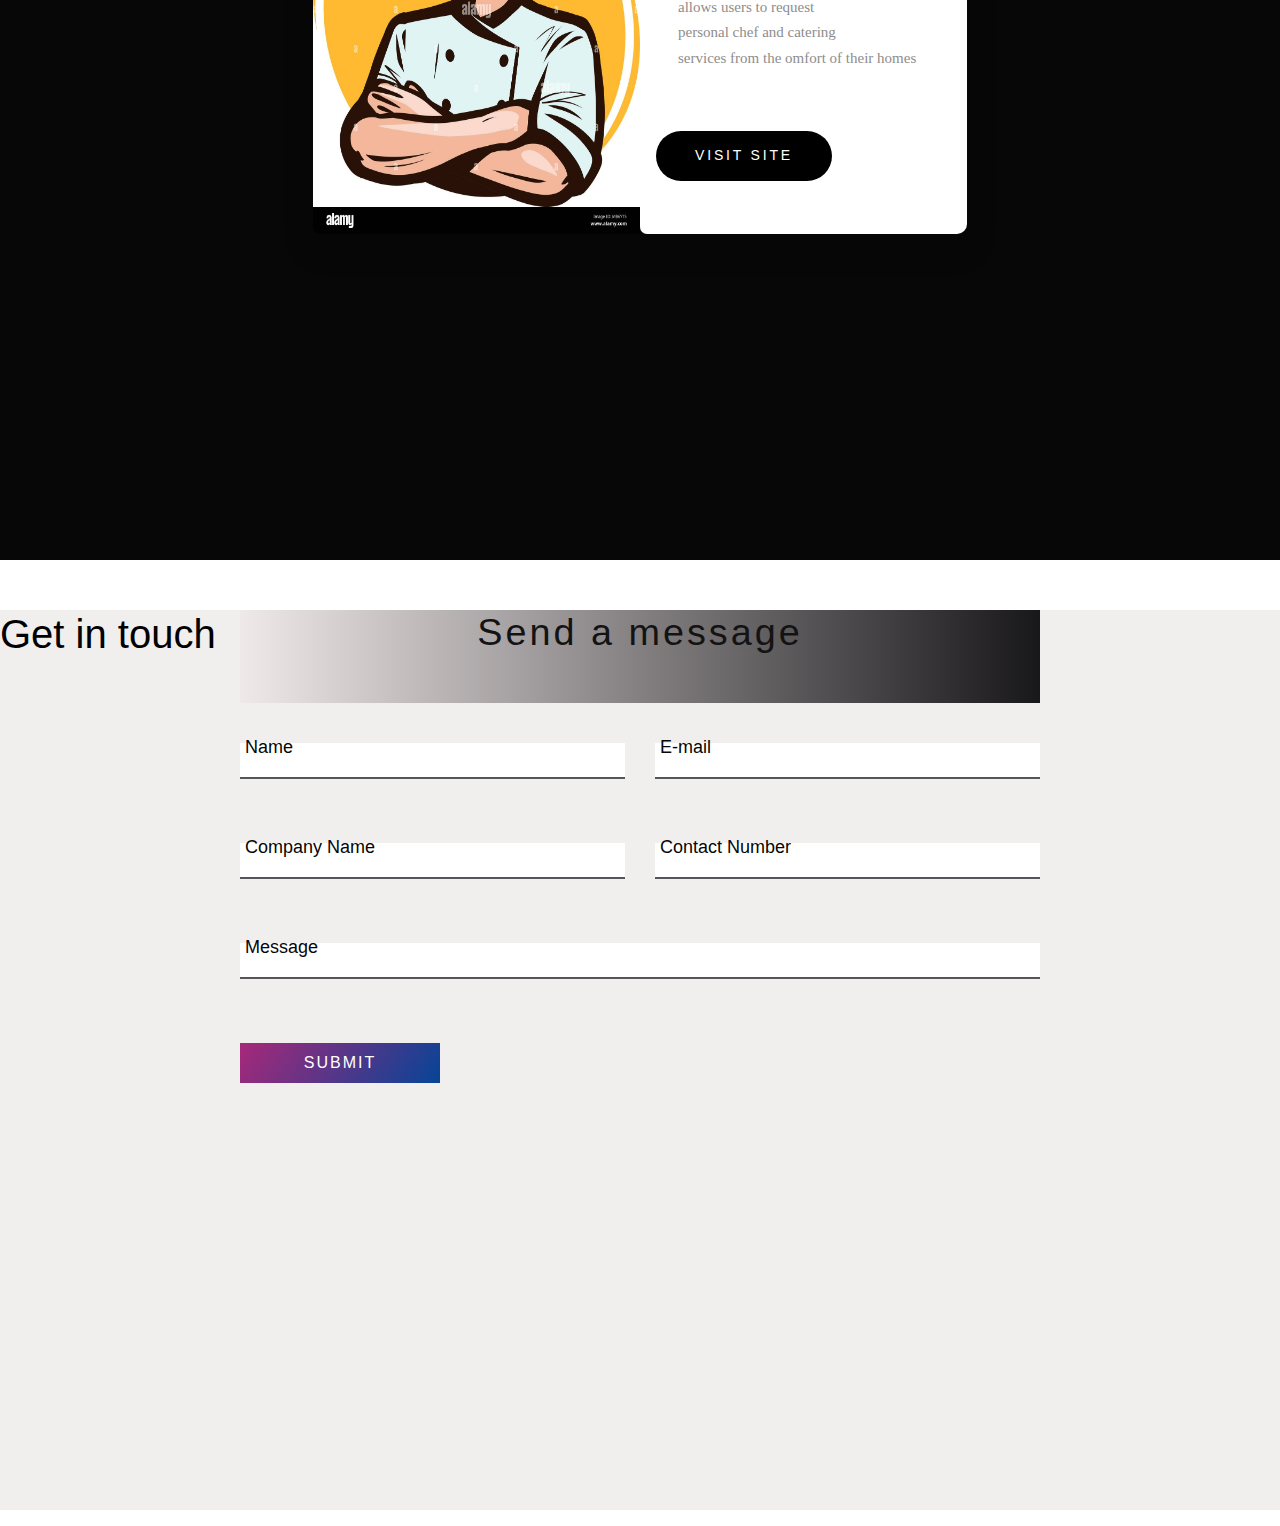
==== commit 578841f5: "changes" ====
--- a/thisisme.html
+++ b/thisisme.html
@@ -28,7 +28,7 @@
             </html> 
          <div class="aboutme">
             <h1 class="h1a">About me</h1>
-            <img  src="images\programmer.png"  alt="" height="150" width="150">
+            <img  src="images\softwaretyp.jpg"  alt="" height="150" width="150">
             <p class="h1b">Hello I am Software Engineer and passionate programmer from Kenya.<br>  As a programmer I care about my product's success and quality.<br>
             I am positive, willing to go the extra mile to get the job done and bring out the best every day.<br>I have experience in Front-end web-development;(UI UX design) and back-end
             web-development having <br>created functioning and responsive  websites including this one.  <br>   </p>
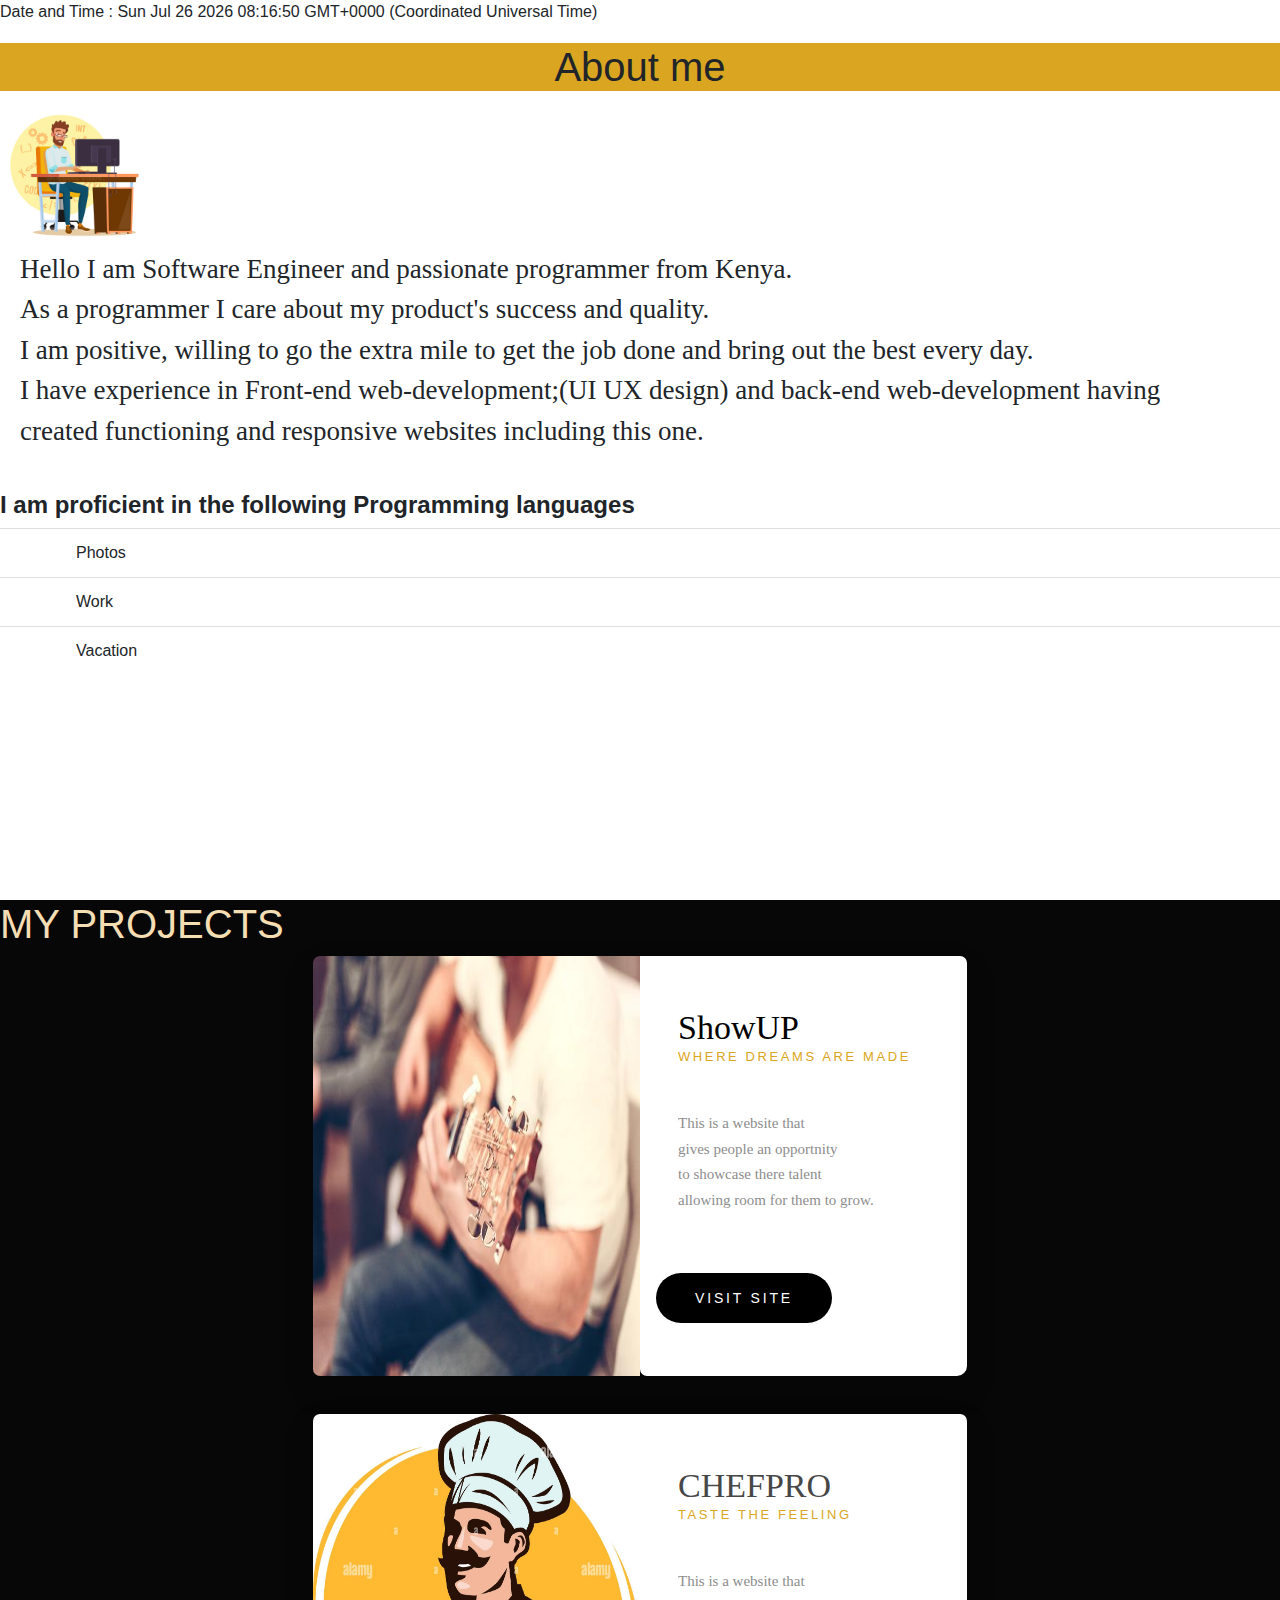
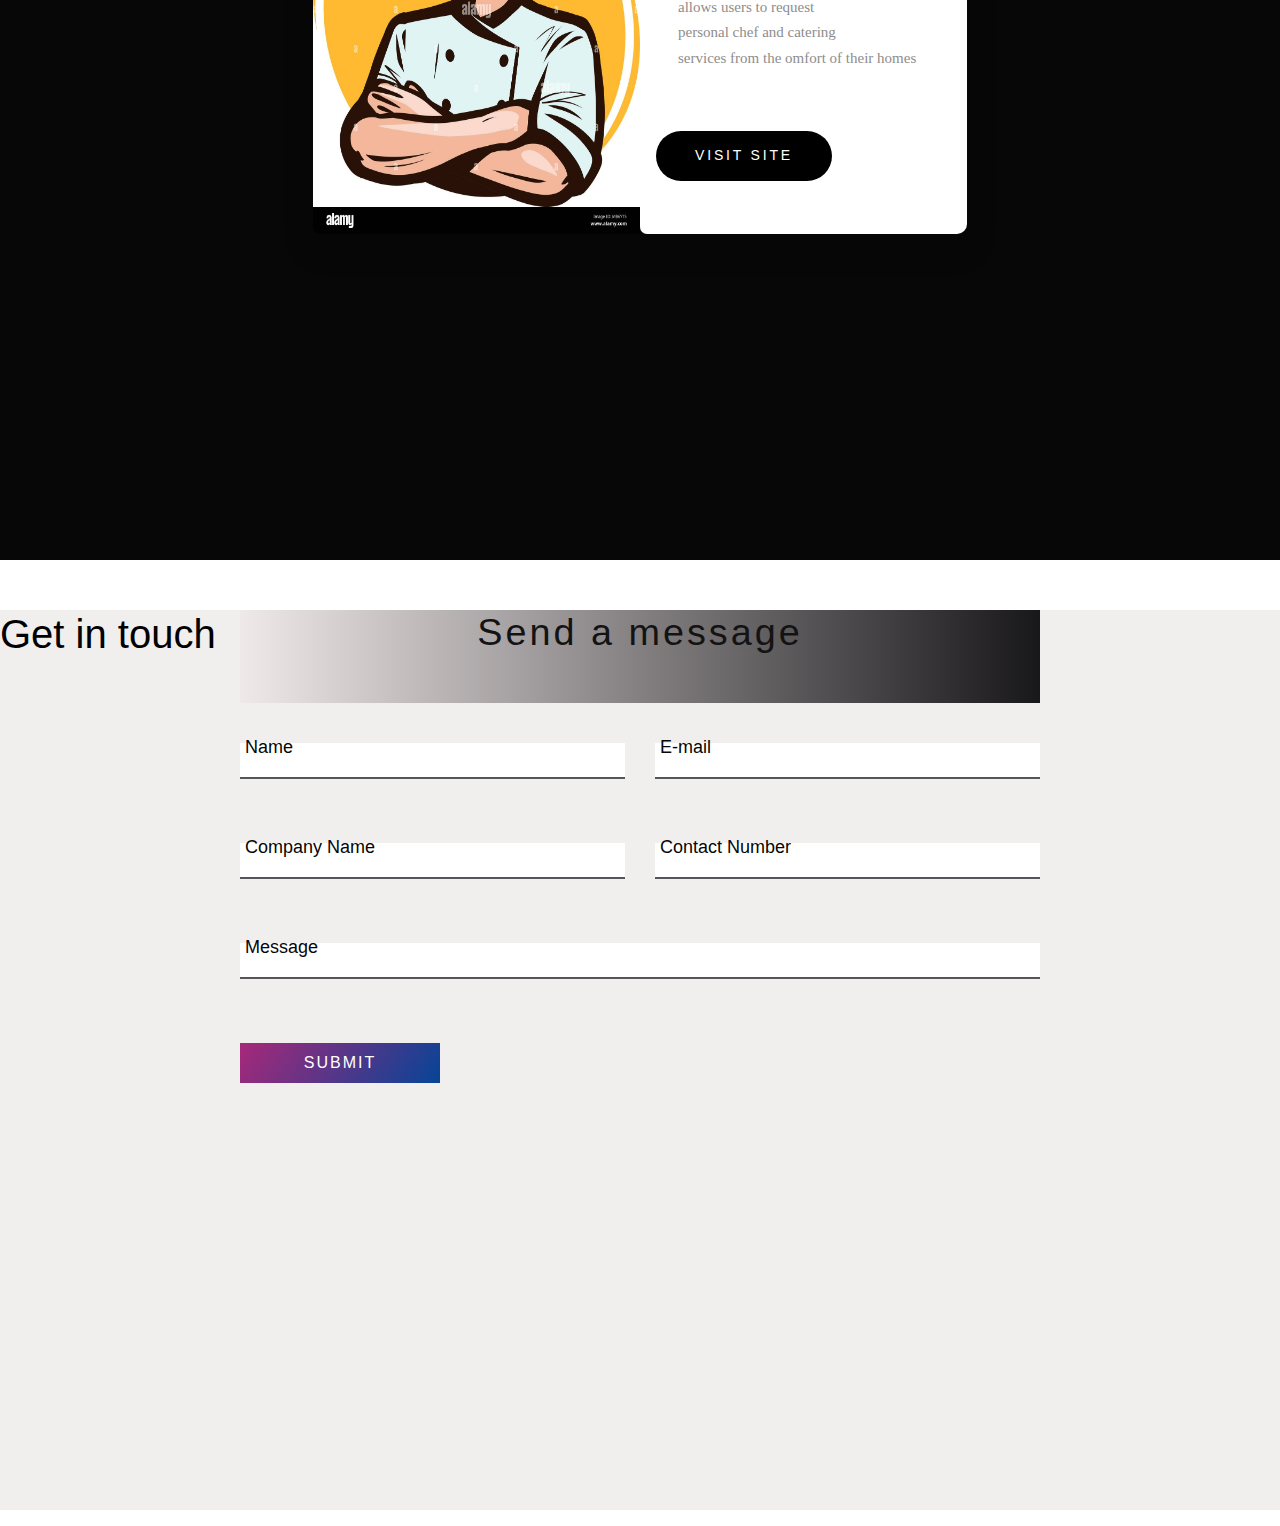
==== commit 022ab8c4: "changes" ====
--- a/thisisme.html
+++ b/thisisme.html
@@ -6,11 +6,12 @@
         <link rel="stylesheet" href="https://cdn.jsdelivr.net/npm/bootstrap@4.0.0/dist/css/bootstrap.min.css" 
         integrity="sha384-Gn5384xqQ1aoWXA+058RXPxPg6fy4IWvTNh0E263XmFcJlSAwiGgFAW/dAiS6JXm" crossorigin="anonymous">
         <link rel="stylesheet" href="styles.css" />
+        <!-- Option 1: Include in HTML -->
+        <link rel="stylesheet" href="https://cdn.jsdelivr.net/npm/bootstrap-icons@1.3.0/font/bootstrap-icons.css">
     </head>
     <body>
         <div class="wrapper">
           <html>
-
             <head>
                 <title>JavaScript Date Method</title>
             </head>
@@ -28,7 +29,7 @@
             </html> 
          <div class="aboutme">
             <h1 class="h1a">About me</h1>
-            <img  src="images\softwaretyp.jpg"  alt="" height="150" width="150">
+            <img  class="imgprog" src="images\softwaretyp.jpg"  alt="" height="150" width="150">
             <p class="h1b">Hello I am Software Engineer and passionate programmer from Kenya.<br>  As a programmer I care about my product's success and quality.<br>
             I am positive, willing to go the extra mile to get the job done and bring out the best every day.<br>I have experience in Front-end web-development;(UI UX design) and back-end
             web-development having <br>created functioning and responsive  websites including this one.  <br>   </p>
@@ -36,10 +37,7 @@
          </div>
          <h4 class="languages"> I am proficient in the following Programming languages</h4>
     
-         <!--Grid column-->
-    <div class="col-md-6 mb-4">
-    
-      <div class="list-group-flush">
+         <div class="list-group-flush">
           <div class="list-group-item">
             <p class="mb-0"><i class="fab fa-instagram fa-2x mr-4 blue p-3 white-text rounded " aria-hidden="true"></i>Photos</p>
           </div>
@@ -50,10 +48,10 @@
             <p class="mb-0"><i class="fab fa-snapchat fa-2x mr-4 mr-4 purple p-3 white-text rounded" aria-hidden="true"></i>Vacation</p>
           </div>
         </div>
-  
-  </div>
-        
-        </div>
+
+</div>
+    
+    </div>
 
         <div class="work">
         <h1> MY PROJECTS</h1>
--- a/styles.css
+++ b/styles.css
@@ -12,16 +12,13 @@
 	overflow-x: hidden;
 	overflow-y: auto;
 	
-
   }
   .work{
 	background: rgb(8, 7, 7);
 	height: 140vh;
 	overflow-x: hidden;
 	overflow-y: auto;
-	color: wheat;
-
-	
+	color: wheat;	
   }
   
   .info{
@@ -397,6 +394,10 @@
 	.work{
 		height: 70vh;
 	}
+	.imgprog{
+		width: 50px;
+		height: 50px;
+	}
 	.info{
 		height: 70vh;
 	}
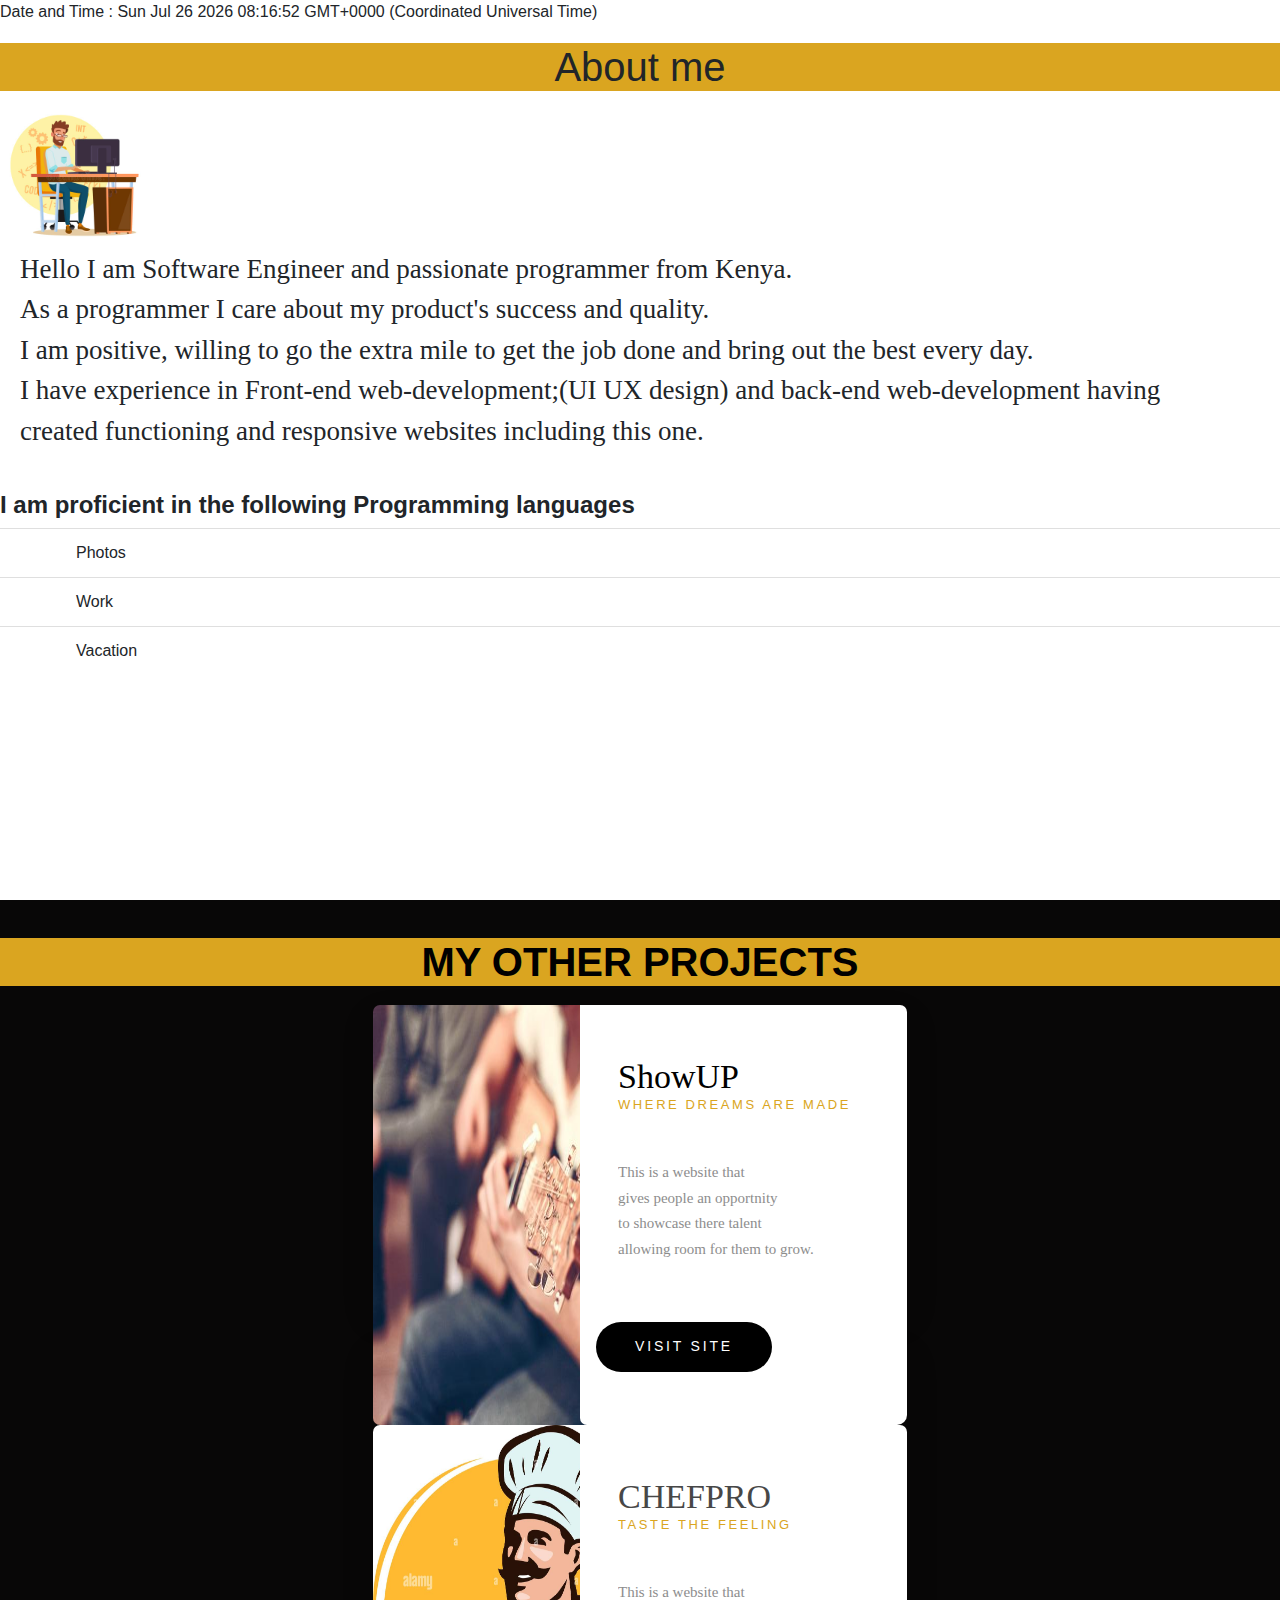
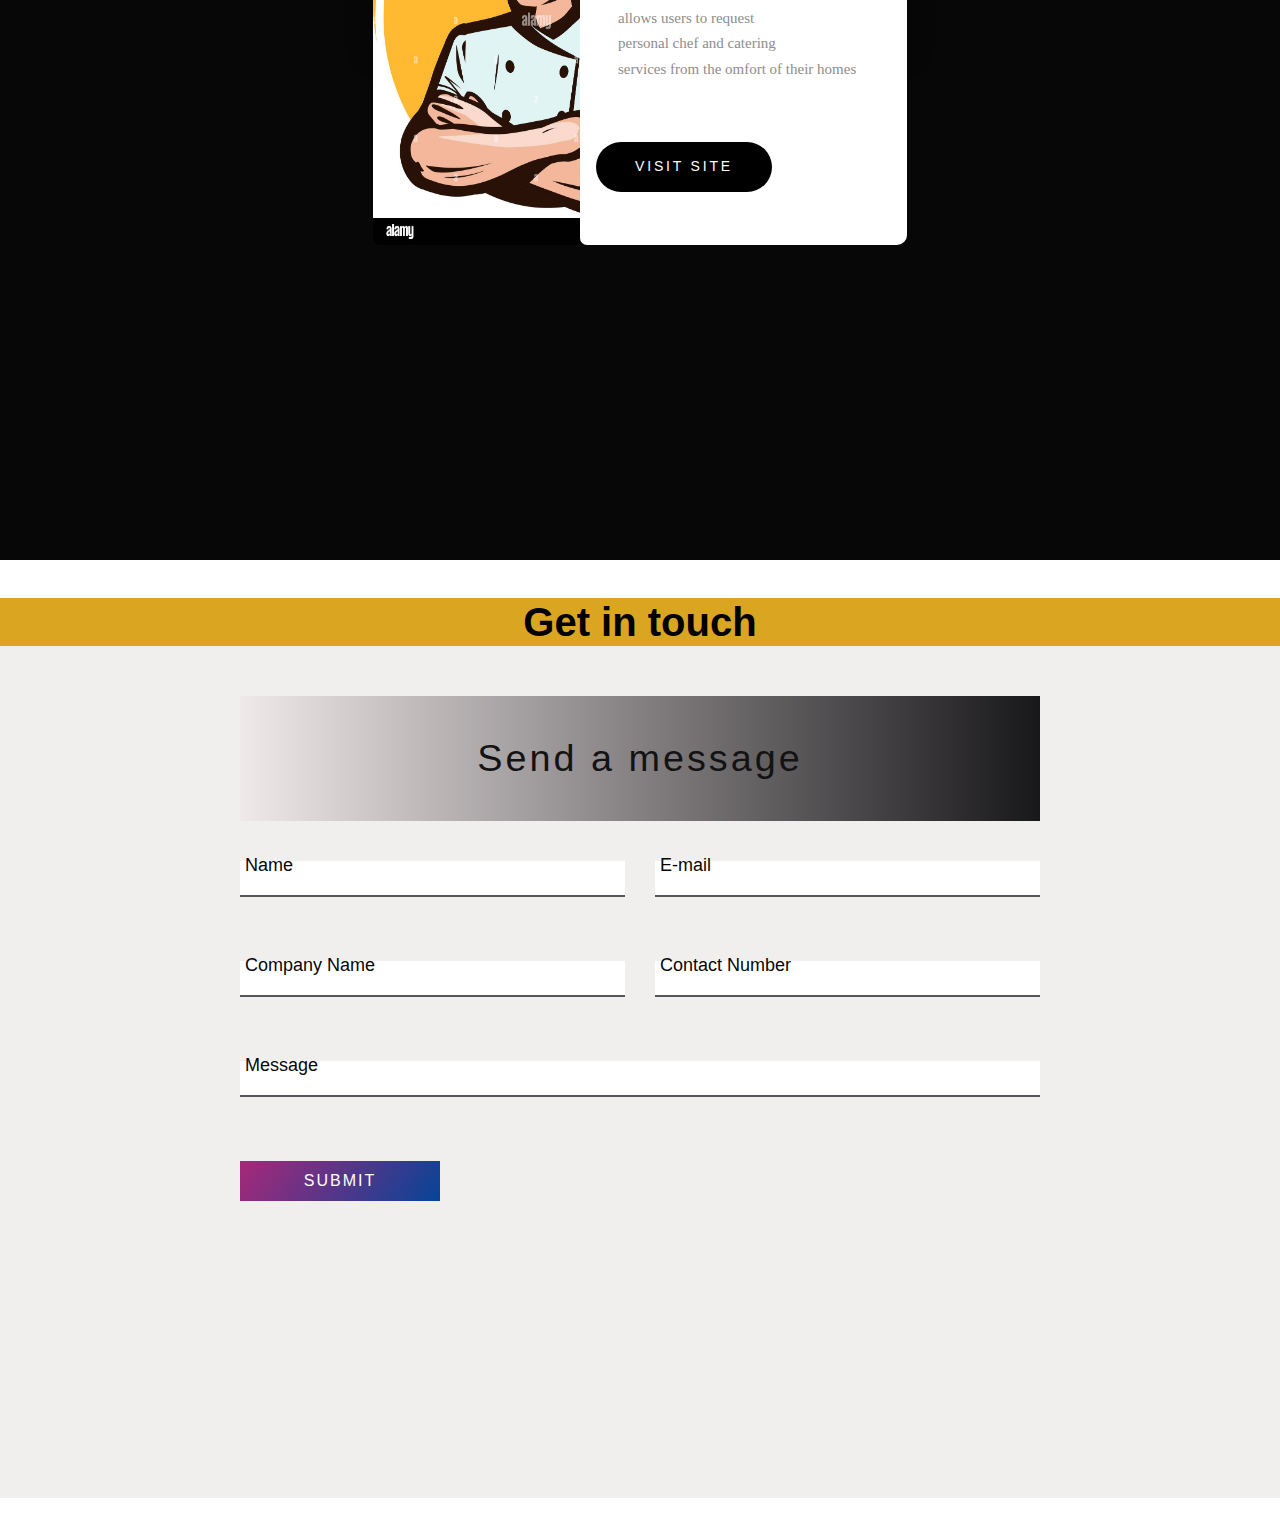
==== commit 61fee637: "Update thisisme.html" ====
--- a/thisisme.html
+++ b/thisisme.html
@@ -54,7 +54,7 @@
     </div>
 
         <div class="work">
-        <h1> MY PROJECTS</h1>
+        <h1 class="h1c"> MY OTHER PROJECTS</h1>
         <div class="project1">
          <div class="product-img">
            <img src="images\guitar-g049f9bd7a_640.jpg" height="420" width="327">
--- a/styles.css
+++ b/styles.css
@@ -48,8 +48,12 @@
   }
   .h1c{
 	color: #000;
-	position: absolute;
-	
+	text-align: center;
+	margin-top: 1cm;
+	margin-bottom: 0.5cm;
+	font-family: 'Gill Sans', 'Gill Sans MT', Calibri, 'Trebuchet MS', sans-serif;
+	font-weight: 900;
+	background-color: goldenrod;
 
   }
   .aboutme{
@@ -77,8 +81,9 @@
 	width: 90px;
   }
   .project1 {
-	height: 420px;
-	width: 654px;
+	height: 300px;
+	width: 534px;
+	margin-bottom: .5cm;
 	margin: 0 auto; /* card centre*/
         float: none; 
         margin-bottom: 10px; 
@@ -91,8 +96,8 @@
   
   .product-img {
 	float: left;
-	height: 420px;
-	width: 327px;
+	height: 300px;
+	width: 207px;
   }
   
   .product-img img {
@@ -196,8 +201,8 @@
 	color: #000000;
   }
   .project2 {
-	height: 420px;
-	width: 654px;
+	height: 300px;
+	width: 534px;
 	margin: 0 auto; /* card centre*/
         float: none; 
         margin-bottom: 10px;
@@ -210,8 +215,8 @@
   
   .product-img2 {
 	float: left;
-	height: 420px;
-	width: 327px;
+	height: 300px;
+	width: 207px;
   }
   
   .product-img2 img {
@@ -321,14 +326,14 @@
   
   }
   .get-in-touch .title {
+
 	text-align: center;
-
 	letter-spacing: 3px;
 	font-size: 1cm;
 
-	padding-bottom: 48px;
+	padding: 40px;
 	color: #131314;
-	  background: #5543ca;
+	  background:white;
 	  background: -moz-linear-gradient(left,#e2dbda  0%,#0e0e11 100%) !important;
 	  background: -webkit-linear-gradient(left,#f8f4f4  0%,#19191b 100%) !important;
 	  background: linear-gradient(to right,#f0e9e9  0%,#18171a  100%) !important;
@@ -395,8 +400,8 @@
 		height: 70vh;
 	}
 	.imgprog{
-		width: 50px;
-		height: 50px;
+		width: 350px;
+		height: 350px;
 	}
 	.info{
 		height: 70vh;
